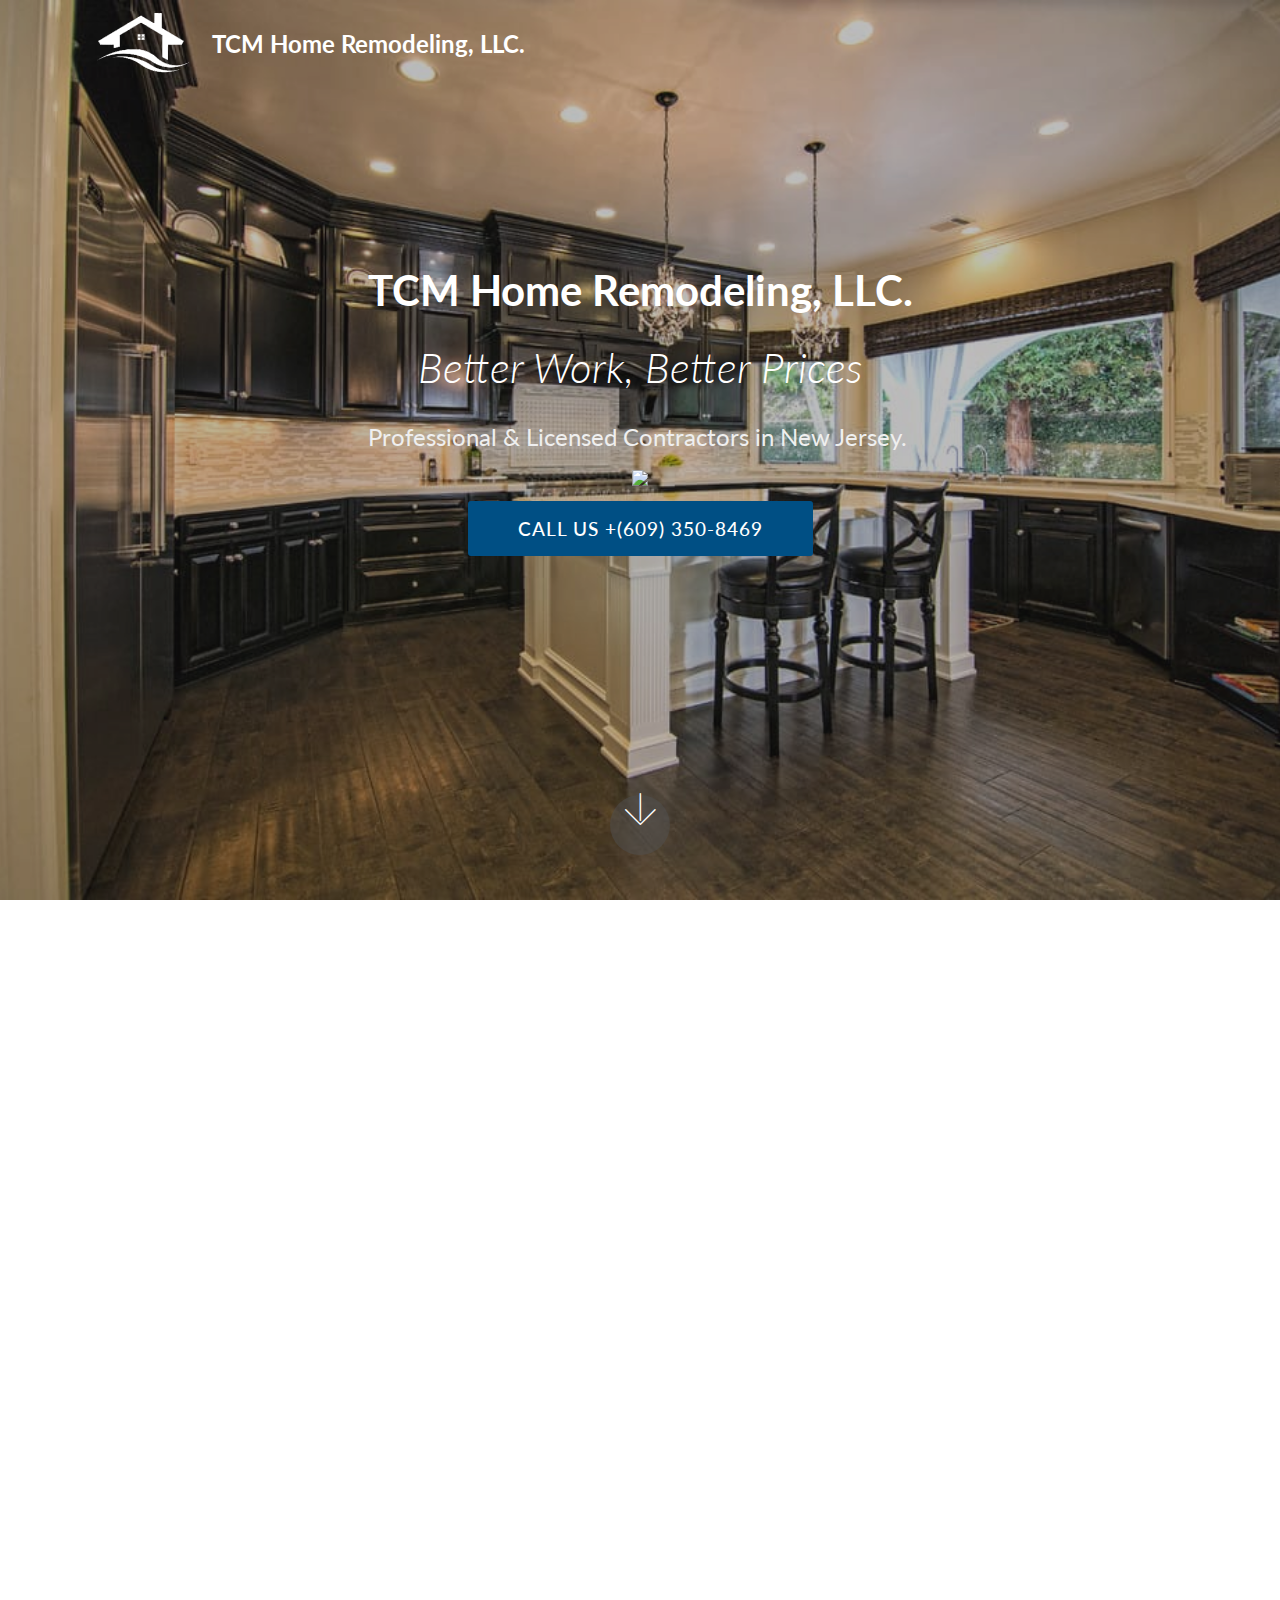
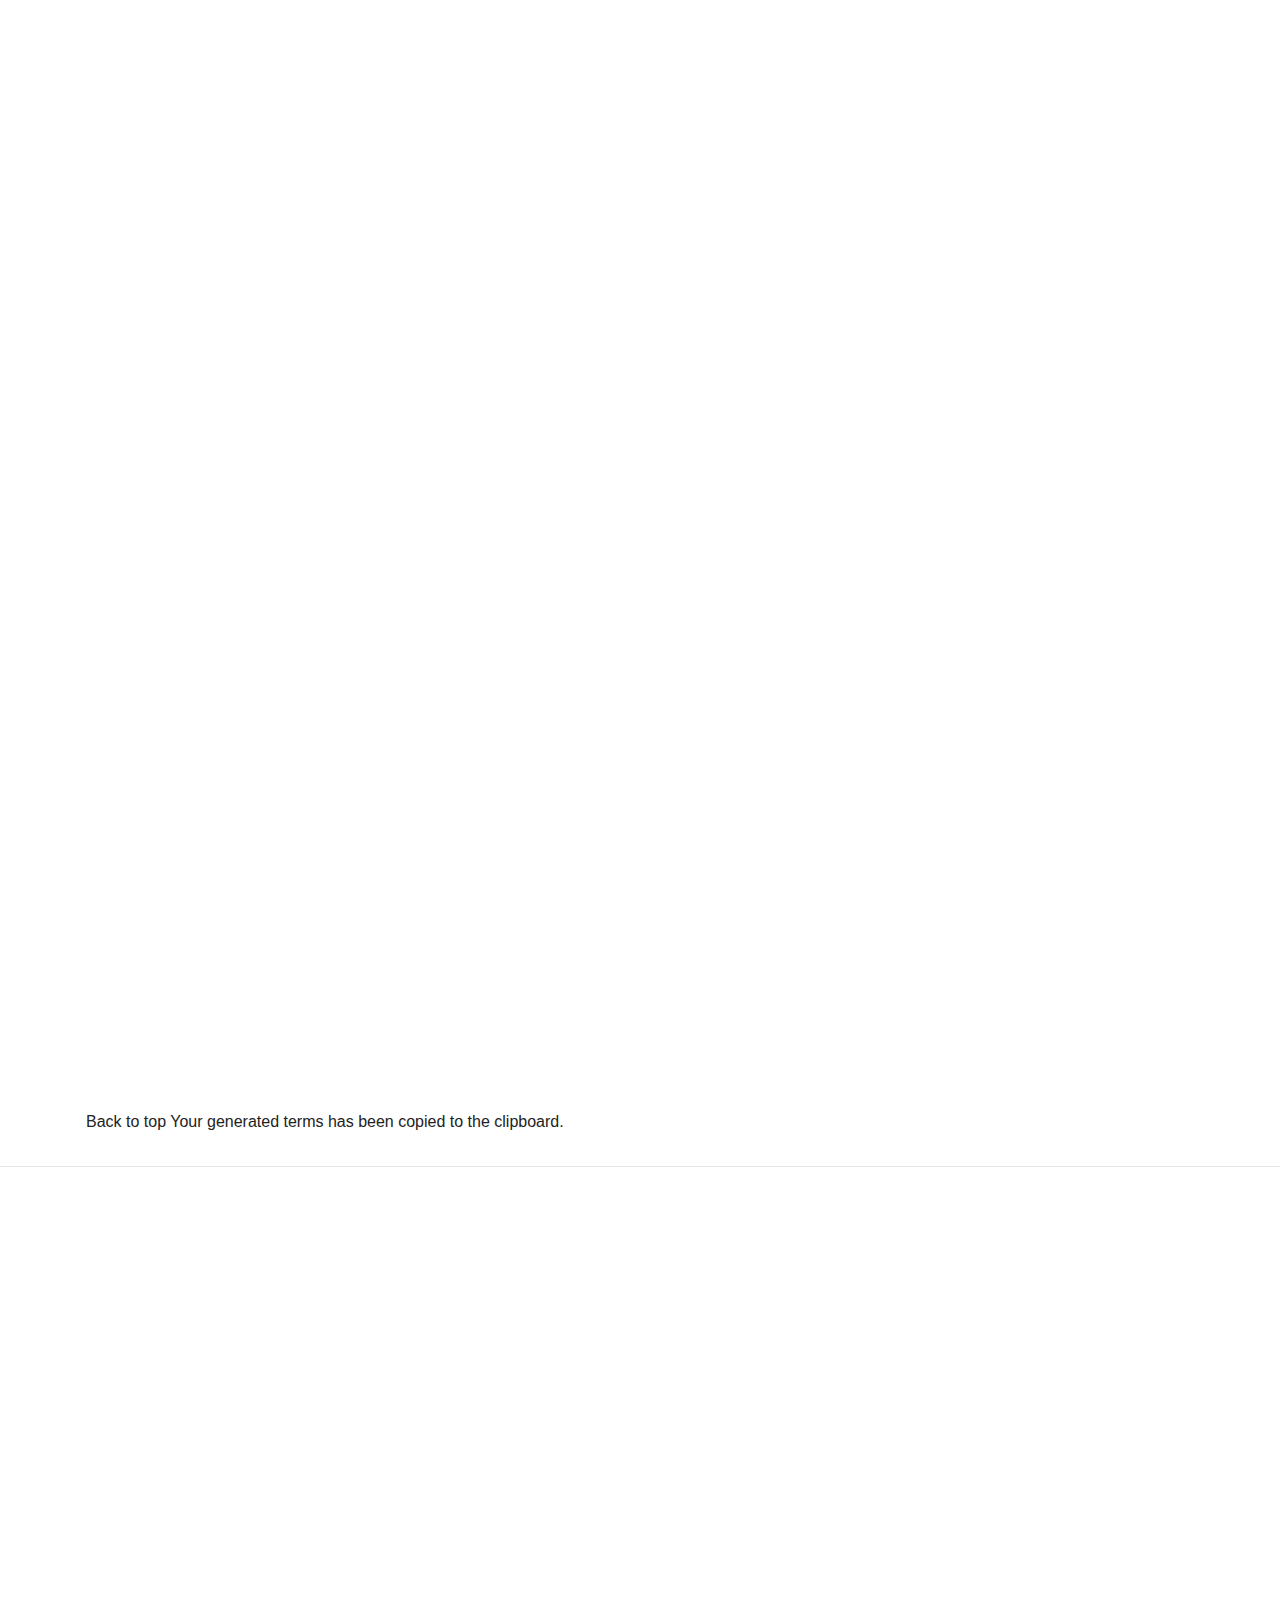
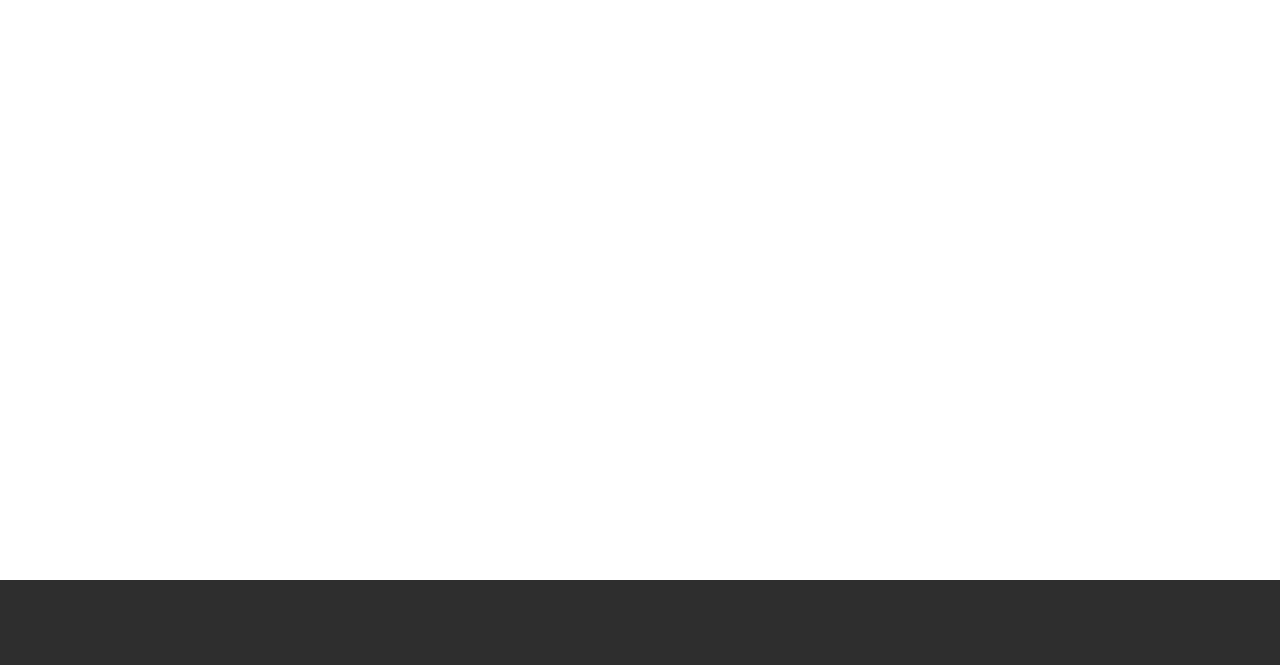
==== page1.html @ a1ffa6a2 "create github pages" ====
<!DOCTYPE html>
<html >
<head>
  <!-- Site made with Mobirise Website Builder v4.7.6, https://mobirise.com -->
  <meta charset="UTF-8">
  <meta http-equiv="X-UA-Compatible" content="IE=edge">
  <meta name="generator" content="Mobirise v4.7.6, mobirise.com">
  <meta name="viewport" content="width=device-width, initial-scale=1, minimum-scale=1">
  <link rel="shortcut icon" href="assets/images/logo-white-1.png" type="image/x-icon">
  <meta name="description" content="A Professional & Licensed South Jersey Home Remodeling Company. Better Work, Better Prices. Atlantic City, Egg Harbor Township, Marmora, Ocean City, Margate City, Cape May Court House, Avalon, Ventnor City, Absecon, Somers Point, Cape May">
  <title>Privacy</title>
  <link rel="stylesheet" href="assets/web/assets/mobirise-icons/mobirise-icons.css">
  <link rel="stylesheet" href="assets/tether/tether.min.css">
  <link rel="stylesheet" href="assets/bootstrap/css/bootstrap.min.css">
  <link rel="stylesheet" href="assets/bootstrap/css/bootstrap-grid.min.css">
  <link rel="stylesheet" href="assets/bootstrap/css/bootstrap-reboot.min.css">
  <link rel="stylesheet" href="assets/socicon/css/styles.css">
  <link rel="stylesheet" href="assets/dropdown/css/style.css">
  <link rel="stylesheet" href="assets/animatecss/animate.min.css">
  <link rel="stylesheet" href="assets/theme/css/style.css">
  <link rel="stylesheet" href="assets/mobirise/css/mbr-additional.css" type="text/css">
  
  
  <link rel="stylesheet" href="https://use.fontawesome.com/releases/v5.0.13/css/all.css" integrity="sha384-DNOHZ68U8hZfKXOrtjWvjxusGo9WQnrNx2sqG0tfsghAvtVlRW3tvkXWZh58N9jp" crossorigin="anonymous">
<style>
.cid-qRZikE8RaZ {
    padding: 0 12em 75px;
}
@media (max-width: 990px) {
  .cid-qRZikE8RaZ {
    padding: 0;
  }
.mbr-fullscreen {
    min-height: 72vh;
 }
.cid-qRYhP4WfUe .navbar-dropdown.bg-color.transparent.opened {
    background: #004f84;
}
 }
@media (max-width: 767px) {
.btn {
    font-size: 1.1rem !important;
 }
}
</style>

</head>
<body>

<!-- Google Analytics -->
<!-- Global site tag (gtag.js) - Google Analytics -->
<script async src="https://www.googletagmanager.com/gtag/js?id=UA-88956907-2"></script>
<script>
  window.dataLayer = window.dataLayer || [];
  function gtag(){dataLayer.push(arguments);}
  gtag('js', new Date());

  gtag('config', 'UA-88956907-2');
</script>
<!-- Load Facebook SDK for JavaScript -->
<div id="fb-root"></div>
<script>(function(d, s, id) {
  var js, fjs = d.getElementsByTagName(s)[0];
  if (d.getElementById(id)) return;
  js = d.createElement(s); js.id = id;
  js.src = 'https://connect.facebook.net/en_US/sdk/xfbml.customerchat.js#xfbml=1&version=v2.12&autoLogAppEvents=1';
  fjs.parentNode.insertBefore(js, fjs);
}(document, 'script', 'facebook-jssdk'));</script>

<!-- Your customer chat code -->
<div class="fb-customerchat"
  attribution="setup_tool"
  page_id="1924870337805023">
</div>

<script type='application/ld+json'>
{
    "@context": "http://schema.org/",
    "@type": "LocalBusiness",
    "name": "TCM Home Remodeling, LLC.",
    "url": "https://www.tcmhomeremodeling.com/",
    "image": "https://www.tcmhomeremodeling.com/assets/images/32366538-1924872187804838-1667384678870417408-o.jpg",
    "description": "A Professional & Licensed South Jersey Home Remodeling Company.",
    "address": {
        "@type": "PostalAddress",
        "streetAddress": "66 E Laurel Drive",
        "addressLocality": "Somers Point",
        "addressRegion": "NJ",
        "postalCode": "08244-1721",
        "addressCountry": "USA",
        "telephone": "609-350-8469"
    }
}
</script>
<!-- /Google Analytics -->


  <section class="menu cid-qUJhASszh8" once="menu" id="menu2-1c">

    

    <nav class="navbar navbar-expand beta-menu navbar-dropdown align-items-center navbar-toggleable-sm bg-color transparent">
        <button class="navbar-toggler navbar-toggler-right" type="button" data-toggle="collapse" data-target="#navbarSupportedContent" aria-controls="navbarSupportedContent" aria-expanded="false" aria-label="Toggle navigation">
            <div class="hamburger">
                <span></span>
                <span></span>
                <span></span>
                <span></span>
            </div>
        </button>
        <div class="menu-logo">
            <div class="navbar-brand">
                <span class="navbar-logo">
                    <a href="https://www.tcmhomeremodelingllc.com">
                        <img src="assets/images/logo-white-1.png" alt="tcmhomeremodelingllc-logo" title="tcmhomeremodelingllc-logo" style="height: 4.4rem;">
                    </a>
                </span>
                <span class="navbar-caption-wrap"><a class="navbar-caption text-warning display-5" href="https://www.tcmhomeremodeling.com/">
                        TCM Home Remodeling, LLC. &nbsp; &nbsp; &nbsp; &nbsp; &nbsp; &nbsp; &nbsp; &nbsp; &nbsp; &nbsp;&nbsp;</a></span>
            </div>
        </div>
        <div class="collapse navbar-collapse" id="navbarSupportedContent">
            <ul class="navbar-nav nav-dropdown nav-right" data-app-modern-menu="true"><li class="nav-item">
                </li><li class="nav-item dropdown">
                </li></ul>
            
        </div>
    </nav>
</section>

<section class="engine"><a href="https://mobirise.me/o">free one page web templates</a></section><section class="cid-qUJhAOqfJt mbr-fullscreen" id="header2-17">

    

    <div class="mbr-overlay" style="opacity: 0.3; background-color: rgb(35, 35, 35);"></div>

    <div class="container align-center">
        <div class="row justify-content-md-center">
            <div class="mbr-white col-md-10">
                <h1 class="mbr-section-title mbr-bold pb-3 mbr-fonts-style display-2">TCM Home Remodeling, LLC.<br></h1>
                <h3 class="mbr-section-subtitle align-center mbr-light pb-3 mbr-fonts-style display-2"><em>Better Work, Better Prices</em></h3>
                <p class="mbr-text pb-0 mb-0 mbr-fonts-style display-5">Professional &amp; Licensed Contractors in New Jersey.&nbsp;<br>  
                <a href="https://www.homeadvisor.com/rated.TCMHomeRemodelingLLC.74815953.html" target="_blank"><img src="https://www.tcmhomeremodeling.com/assets/images/soap_screened_and_approved.png"></a>
                </p>
                <div class="mbr-section-btn mb-5"><a class="btn btn-md btn-primary display-4" href="tel:609-350-8469">CALL US +(609) 350-8469</a></div>
               <a href="https://www.facebook.com/TCM-Home-Remodeling-LLC-1924870337805023/"><i class="fab fa-facebook-square fa-2x mr-3"></i></a> <i class="fab fa-instagram fa-2x"></i> 
                
            </div>
        </div>
    </div>
    <div class="mbr-arrow hidden-sm-down" aria-hidden="true">
        <a href="#next">
            <i class="mbri-down mbr-iconfont"></i>
        </a>
    </div>
</section>

<div id="custom-html-1e" custom-code="true" data-rv-view="1161"><div class="container p-3">
<h2>TCM Home Remodeling, LLC. Terms of Service</h2>
<h3>1. Terms</h3>
<p>By accessing the website at <a href="https://www.tcmhomeremodeling.com/">https://www.tcmhomeremodeling.com/</a>, you are agreeing to be bound by these terms of service, all applicable laws and regulations, and agree that you are responsible for compliance with any applicable local laws. If you do not agree with any of these terms, you are prohibited from using or accessing this site. The materials contained in this website are protected by applicable copyright and trademark law.</p>
<h3>2. Use License</h3>
<ol type="a">
   <li>Permission is granted to temporarily download one copy of the materials (information or software) on TCM Home Remodeling, LLC.'s website for personal, non-commercial transitory viewing only. This is the grant of a license, not a transfer of title, and under this license you may not:
   <ol type="i">
       <li>modify or copy the materials;</li>
       <li>use the materials for any commercial purpose, or for any public display (commercial or non-commercial);</li>
       <li>attempt to decompile or reverse engineer any software contained on TCM Home Remodeling, LLC.'s website;</li>
       <li>remove any copyright or other proprietary notations from the materials; or</li>
       <li>transfer the materials to another person or "mirror" the materials on any other server.</li>
   </ol>
    </li>
   <li>This license shall automatically terminate if you violate any of these restrictions and may be terminated by TCM Home Remodeling, LLC. at any time. Upon terminating your viewing of these materials or upon the termination of this license, you must destroy any downloaded materials in your possession whether in electronic or printed format.</li>
</ol>
<h3>3. Disclaimer</h3>
<ol type="a">
   <li>The materials on TCM Home Remodeling, LLC.'s website are provided on an 'as is' basis. TCM Home Remodeling, LLC. makes no warranties, expressed or implied, and hereby disclaims and negates all other warranties including, without limitation, implied warranties or conditions of merchantability, fitness for a particular purpose, or non-infringement of intellectual property or other violation of rights.</li>
   <li>Further, TCM Home Remodeling, LLC. does not warrant or make any representations concerning the accuracy, likely results, or reliability of the use of the materials on its website or otherwise relating to such materials or on any sites linked to this site.</li>
</ol>
<h3>4. Limitations</h3>
<p>In no event shall TCM Home Remodeling, LLC. or its suppliers be liable for any damages (including, without limitation, damages for loss of data or profit, or due to business interruption) arising out of the use or inability to use the materials on TCM Home Remodeling, LLC.'s website, even if TCM Home Remodeling, LLC. or a TCM Home Remodeling, LLC. authorized representative has been notified orally or in writing of the possibility of such damage. Because some jurisdictions do not allow limitations on implied warranties, or limitations of liability for consequential or incidental damages, these limitations may not apply to you.</p>
<h3>5. Accuracy of materials</h3>
<p>The materials appearing on TCM Home Remodeling, LLC.'s website could include technical, typographical, or photographic errors. TCM Home Remodeling, LLC. does not warrant that any of the materials on its website are accurate, complete or current. TCM Home Remodeling, LLC. may make changes to the materials contained on its website at any time without notice. However TCM Home Remodeling, LLC. does not make any commitment to update the materials.</p>
<h3>6. Links</h3>
<p>TCM Home Remodeling, LLC. has not reviewed all of the sites linked to its website and is not responsible for the contents of any such linked site. The inclusion of any link does not imply endorsement by TCM Home Remodeling, LLC. of the site. Use of any such linked website is at the user's own risk.</p>
<h3>7. Modifications</h3>
<p>TCM Home Remodeling, LLC. may revise these terms of service for its website at any time without notice. By using this website you are agreeing to be bound by the then current version of these terms of service.</p>
<h3>8. Governing Law</h3>
<p>These terms and conditions are governed by and construed in accordance with the laws of New Jersey and you irrevocably submit to the exclusive jurisdiction of the courts in that State or location.</p>
<h2>Privacy Policy</h2>
<p>Your privacy is important to us. It is TCM Home Remodeling, LLC.'s policy to respect your privacy regarding any information we may collect from you across our website, <a href="https://www.tcmhomeremodeling.com/">https://www.tcmhomeremodeling.com/</a>, and other sites we own and operate.</p>
<p>We only ask for personal information when we truly need it to provide a service to you. We collect it by fair and lawful means, with your knowledge and consent. We also let you know why we’re collecting it and how it will be used.</p>
<p>We only retain collected information for as long as necessary to provide you with your requested service. What data we store, we’ll protect within commercially acceptable means to prevent loss and theft, as well as unauthorised access, disclosure, copying, use or modification.</p>
<p>We don’t share any personally identifying information publicly or with third-parties, except when required to by law.</p>
<p>Our website may link to external sites that are not operated by us. Please be aware that we have no control over the content and practices of these sites, and cannot accept responsibility or liability for their respective privacy policies.</p>
<p>You are free to refuse our request for your personal information, with the understanding that we may be unable to provide you with some of your desired services.</p>
<p>Your continued use of our website will be regarded as acceptance of our practices around privacy and personal information. If you have any questions about how we handle user data and personal information, feel free to contact us.</p>
<p>This policy is effective as of 12 June 2018.</p>
Back to top 
Your generated terms has been copied to the clipboard.
</div>
<hr></div>

<section class="mbr-section content5 cid-qUJhAP8Kfn" id="content5-18">

    

    

    <div class="container">
        <div class="media-container-row">
            <div class="title col-12 col-md-8">
                <h2 class="align-center mbr-bold mbr-white pt-0 pb-0 mbr-fonts-style display-2"><span style="font-weight: normal;"><img src="https://www.tcmhomeremodeling.com/assets/images/logo-1.png" class="text-center" style="width:150px;"></span><br>Our Work</h2>
              
            </div>
        </div>
    </div>
</section>

<section class="features3 cid-qUJhAPGDcy" id="features3-19">

    

    
    <div class="container">
        <div class="media-container-row">
            <div class="card p-2 col-12 col-md-6 col-lg-4 col-lg-3">
                <div class="card-wrapper">
                    <div class="card-img">
                        <a href="https://www.facebook.com/pg/TCM-Home-Remodeling-LLC-1924870337805023/photos/?tab=album&album_id=1924873741138016"><img src="assets/images/32366538-1924872187804838-1667384678870417408-o-2.jpg" alt="tcm-kitchen-remodeling" title="tcm-kitchen-remodeling"></a>
                    </div>
                    <div class="card-box">
                        <h4 class="card-title mbr-fonts-style display-7"><strong>
                            KITCHENS</strong></h4>
                        
                    </div>
                    <div class="mbr-section-btn text-center"><a href="https://www.facebook.com/pg/TCM-Home-Remodeling-LLC-1924870337805023/photos/?tab=album&album_id=1924873741138016" class="btn btn-primary display-4" target="_blank">
                            View More
                        </a></div>
                </div>
            </div>

            <div class="card p-2 col-12 col-md-6 col-lg-4 col-lg-3">
                <div class="card-wrapper">
                    <div class="card-img">
                        <a href="https://www.facebook.com/pg/TCM-Home-Remodeling-LLC-1924870337805023/photos/?tab=album&album_id=1924879324470791"><img src="assets/images/32332512-1924880681137322-4947592477184884736-n-4.jpg" alt="tcm-concrete" title="tcm-concrete"></a>
                    </div>
                    <div class="card-box">
                        <h4 class="card-title mbr-fonts-style display-7"><strong>
                            CONCRETE</strong></h4>
                        
                    </div>
                    <div class="mbr-section-btn text-center"><a href="https://www.facebook.com/pg/TCM-Home-Remodeling-LLC-1924870337805023/photos/?tab=album&album_id=1924879324470791" class="btn btn-primary display-4" target="_blank">
                            View More
                        </a></div>
                </div>
            </div>

            <div class="card p-2 col-12 col-md-6 col-lg-4 col-lg-3">
                <div class="card-wrapper">
                    <div class="card-img">
                        <a href="https://www.facebook.com/pg/TCM-Home-Remodeling-LLC-1924870337805023/photos/?tab=album&album_id=1924876224471101"><img src="assets/images/32366538-1924872187804838-1667384678870417408-o-3.jpg" alt="tcm-flooring" title="tcm-flooring"></a>
                    </div>
                    <div class="card-box">
                        <h4 class="card-title mbr-fonts-style display-7"><strong>
                            FLOORING</strong></h4>
                        
                    </div>
                    <div class="mbr-section-btn text-center"><a href="https://www.facebook.com/pg/TCM-Home-Remodeling-LLC-1924870337805023/photos/?tab=album&album_id=1924876224471101" class="btn btn-primary display-4" target="_blank">
                            View More
                        </a></div>
                </div>
            </div>

            <div class="card p-2 col-12 col-md-6 col-lg-4 col-lg-3">
                <div class="card-wrapper">
                    <div class="card-img">
                        <a href="https://www.facebook.com/pg/tcmhomeremodelingLLC/photos/?tab=album&album_id=1926362820989108"><img src="assets/images/tcm-bathrooms-1.jpg" alt="tcm-bathrooms" title="tcm-bathrooms"></a>
                    </div>
                    <div class="card-box">
                        <h4 class="card-title mbr-fonts-style display-7"><strong>
                            BATHROOMS</strong></h4>
                        
                    </div>
                    <div class="mbr-section-btn text-center"><a href="https://www.facebook.com/pg/tcmhomeremodelingLLC/photos/?tab=album&album_id=1926362820989108" class="btn btn-primary display-4" target="_blank">
                            View More</a></div>
                </div>
            </div>
        </div>
    </div>
</section>

<section class="cid-qUJhARNlUr" id="footer1-1b">

    

    

    <div class="container">
        <div class="media-container-row content text-white">
            <div class="col-12 col-md-3">
                <div class="media-wrap">
                    
                        <img src="assets/images/logo-1.png" alt="tcmhomeremodelingLLC-logo" title="tcmhomeremodelingLLC-logo">
                    
                </div>
            </div>
            <div class="col-12 col-md-3 mbr-fonts-style display-7">
                <h5 class="pb-3"></h5>
                <p class="mbr-text"><strong>TCM Home Remodeling, LLC.</strong><br>License #: 13VH09930600<strong><br></strong>66 E Laurel Drive<br>Somers Point, NJ &nbsp;08244-1721<br><a href="mailto:nfo@tcmhomeremodeling.com"><i class="fas fa-envelope"></i> info@tcmhomeremodeling.com</a><br><a href="mailto:info@tcmhomeremodeling.com"><br></a>
                    <a href="https://www.homeadvisor.com/rated.TCMHomeRemodelingLLC.74815953.html" target="_blank"><img src="https://www.tcmhomeremodeling.com/assets/images/soap_screened_and_approved.png" alt="homeadvisor"></a>
                </p>
            </div>
            <div class="col-12 col-md-3 mbr-fonts-style display-5">
                <h5 class="pb-3"></h5>
                <p class="mbr-text">Call Us: <br>&nbsp;<a href="tel:609-350-8469">(609) 350-8469 </a><a href="tel:609-350-8469"><br></a><br></p>
            </div>
            <div class="col-12 col-md-3 mbr-fonts-style display-7 d-none">
                <p class="mbr-text"></p>
            </div>
        </div>
        
    </div>
</section>

<section once="" class="cid-qUJhAT5xbt" id="footer6-1d">

    

    

    <div class="container">
        <div class="media-container-row align-center mbr-white">
            <div class="col-12">
                <p class="mbr-text mb-0 mbr-fonts-style display-7">
                    © Copyright 2018 TCM Home Remodeling LLC - All Rights Reserved
                </p>
            </div>
        </div>
    </div>
</section>


  <script src="assets/web/assets/jquery/jquery.min.js"></script>
  <script src="assets/popper/popper.min.js"></script>
  <script src="assets/tether/tether.min.js"></script>
  <script src="assets/bootstrap/js/bootstrap.min.js"></script>
  <script src="assets/smoothscroll/smooth-scroll.js"></script>
  <script src="assets/viewportchecker/jquery.viewportchecker.js"></script>
  <script src="assets/dropdown/js/script.min.js"></script>
  <script src="assets/touchswipe/jquery.touch-swipe.min.js"></script>
  <script src="assets/theme/js/script.js"></script>
  
  
  <input name="animation" type="hidden">
  </body>
</html>
---- assets/web/assets/mobirise-icons/mobirise-icons.css ----
@font-face {
  font-family: 'MobiriseIcons';
  src:  url('mobirise-icons.eot?spat4u');
  src:  url('mobirise-icons.eot?spat4u#iefix') format('embedded-opentype'),
    url('mobirise-icons.ttf?spat4u') format('truetype'),
    url('mobirise-icons.woff?spat4u') format('woff'),
    url('mobirise-icons.svg?spat4u#MobiriseIcons') format('svg');
  font-weight: normal;
  font-style: normal;
}

[class^="mbri-"], [class*=" mbri-"] {
  /* use !important to prevent issues with browser extensions that change fonts */
  font-family: MobiriseIcons !important;
  speak: none;
  font-style: normal;
  font-weight: normal;
  font-variant: normal;
  text-transform: none;
  line-height: 1;

  /* Better Font Rendering =========== */
  -webkit-font-smoothing: antialiased;
  -moz-osx-font-smoothing: grayscale;
}

.mbri-add-submenu:before {
  content: "\e900";
}
.mbri-alert:before {
  content: "\e901";
}
.mbri-align-center:before {
  content: "\e902";
}
.mbri-align-justify:before {
  content: "\e903";
}
.mbri-align-left:before {
  content: "\e904";
}
.mbri-align-right:before {
  content: "\e905";
}
.mbri-android:before {
  content: "\e906";
}
.mbri-apple:before {
  content: "\e907";
}
.mbri-arrow-down:before {
  content: "\e908";
}
.mbri-arrow-next:before {
  content: "\e909";
}
.mbri-arrow-prev:before {
  content: "\e90a";
}
.mbri-arrow-up:before {
  content: "\e90b";
}
.mbri-bold:before {
  content: "\e90c";
}
.mbri-bookmark:before {
  content: "\e90d";
}
.mbri-bootstrap:before {
  content: "\e90e";
}
.mbri-briefcase:before {
  content: "\e90f";
}
.mbri-browse:before {
  content: "\e910";
}
.mbri-bulleted-list:before {
  content: "\e911";
}
.mbri-calendar:before {
  content: "\e912";
}
.mbri-camera:before {
  content: "\e913";
}
.mbri-cart-add:before {
  content: "\e914";
}
.mbri-cart-full:before {
  content: "\e915";
}
.mbri-cash:before {
  content: "\e916";
}
.mbri-change-style:before {
  content: "\e917";
}
.mbri-chat:before {
  content: "\e918";
}
.mbri-clock:before {
  content: "\e919";
}
.mbri-close:before {
  content: "\e91a";
}
.mbri-cloud:before {
  content: "\e91b";
}
.mbri-code:before {
  content: "\e91c";
}
.mbri-contact-form:before {
  content: "\e91d";
}
.mbri-credit-card:before {
  content: "\e91e";
}
.mbri-cursor-click:before {
  content: "\e91f";
}
.mbri-cust-feedback:before {
  content: "\e920";
}
.mbri-database:before {
  content: "\e921";
}
.mbri-delivery:before {
  content: "\e922";
}
.mbri-desktop:before {
  content: "\e923";
}
.mbri-devices:before {
  content: "\e924";
}
.mbri-down:before {
  content: "\e925";
}
.mbri-download:before {
  content: "\e989";
}
.mbri-drag-n-drop:before {
  content: "\e927";
}
.mbri-drag-n-drop2:before {
  content: "\e928";
}
.mbri-edit:before {
  content: "\e929";
}
.mbri-edit2:before {
  content: "\e92a";
}
.mbri-error:before {
  content: "\e92b";
}
.mbri-extension:before {
  content: "\e92c";
}
.mbri-features:before {
  content: "\e92d";
}
.mbri-file:before {
  content: "\e92e";
}
.mbri-flag:before {
  content: "\e92f";
}
.mbri-folder:before {
  content: "\e930";
}
.mbri-gift:before {
  content: "\e931";
}
.mbri-github:before {
  content: "\e932";
}
.mbri-globe:before {
  content: "\e933";
}
.mbri-globe-2:before {
  content: "\e934";
}
.mbri-growing-chart:before {
  content: "\e935";
}
.mbri-hearth:before {
  content: "\e936";
}
.mbri-help:before {
  content: "\e937";
}
.mbri-home:before {
  content: "\e938";
}
.mbri-hot-cup:before {
  content: "\e939";
}
.mbri-idea:before {
  content: "\e93a";
}
.mbri-image-gallery:before {
  content: "\e93b";
}
.mbri-image-slider:before {
  content: "\e93c";
}
.mbri-info:before {
  content: "\e93d";
}
.mbri-italic:before {
  content: "\e93e";
}
.mbri-key:before {
  content: "\e93f";
}
.mbri-laptop:before {
  content: "\e940";
}
.mbri-layers:before {
  content: "\e941";
}
.mbri-left-right:before {
  content: "\e942";
}
.mbri-left:before {
  content: "\e943";
}
.mbri-letter:before {
  content: "\e944";
}
.mbri-like:before {
  content: "\e945";
}
.mbri-link:before {
  content: "\e946";
}
.mbri-lock:before {
  content: "\e947";
}
.mbri-login:before {
  content: "\e948";
}
.mbri-logout:before {
  content: "\e949";
}
.mbri-magic-stick:before {
  content: "\e94a";
}
.mbri-map-pin:before {
  content: "\e94b";
}
.mbri-menu:before {
  content: "\e94c";
}
.mbri-mobile:before {
  content: "\e94d";
}
.mbri-mobile2:before {
  content: "\e94e";
}
.mbri-mobirise:before {
  content: "\e94f";
}
.mbri-more-horizontal:before {
  content: "\e950";
}
.mbri-more-vertical:before {
  content: "\e951";
}
.mbri-music:before {
  content: "\e952";
}
.mbri-new-file:before {
  content: "\e953";
}
.mbri-numbered-list:before {
  content: "\e954";
}
.mbri-opened-folder:before {
  content: "\e955";
}
.mbri-pages:before {
  content: "\e956";
}
.mbri-paper-plane:before {
  content: "\e957";
}
.mbri-paperclip:before {
  content: "\e958";
}
.mbri-photo:before {
  content: "\e959";
}
.mbri-photos:before {
  content: "\e95a";
}
.mbri-pin:before {
  content: "\e95b";
}
.mbri-play:before {
  content: "\e95c";
}
.mbri-plus:before {
  content: "\e95d";
}
.mbri-preview:before {
  content: "\e95e";
}
.mbri-print:before {
  content: "\e95f";
}
.mbri-protect:before {
  content: "\e960";
}
.mbri-question:before {
  content: "\e961";
}
.mbri-quote-left:before {
  content: "\e962";
}
.mbri-quote-right:before {
  content: "\e963";
}
.mbri-refresh:before {
  content: "\e964";
}
.mbri-responsive:before {
  content: "\e965";
}
.mbri-right:before {
  content: "\e966";
}
.mbri-rocket:before {
  content: "\e967";
}
.mbri-sad-face:before {
  content: "\e968";
}
.mbri-sale:before {
  content: "\e969";
}
.mbri-save:before {
  content: "\e96a";
}
.mbri-search:before {
  content: "\e96b";
}
.mbri-setting:before {
  content: "\e96c";
}
.mbri-setting2:before {
  content: "\e96d";
}
.mbri-setting3:before {
  content: "\e96e";
}
.mbri-share:before {
  content: "\e96f";
}
.mbri-shopping-bag:before {
  content: "\e970";
}
.mbri-shopping-basket:before {
  content: "\e971";
}
.mbri-shopping-cart:before {
  content: "\e972";
}
.mbri-sites:before {
  content: "\e973";
}
.mbri-smile-face:before {
  content: "\e974";
}
.mbri-speed:before {
  content: "\e975";
}
.mbri-star:before {
  content: "\e976";
}
.mbri-success:before {
  content: "\e977";
}
.mbri-sun:before {
  content: "\e978";
}
.mbri-sun2:before {
  content: "\e979";
}
.mbri-tablet:before {
  content: "\e97a";
}
.mbri-tablet-vertical:before {
  content: "\e97b";
}
.mbri-target:before {
  content: "\e97c";
}
.mbri-timer:before {
  content: "\e97d";
}
.mbri-to-ftp:before {
  content: "\e97e";
}
.mbri-to-local-drive:before {
  content: "\e97f";
}
.mbri-touch-swipe:before {
  content: "\e980";
}
.mbri-touch:before {
  content: "\e981";
}
.mbri-trash:before {
  content: "\e982";
}
.mbri-underline:before {
  content: "\e983";
}
.mbri-unlink:before {
  content: "\e984";
}
.mbri-unlock:before {
  content: "\e985";
}
.mbri-up-down:before {
  content: "\e986";
}
.mbri-up:before {
  content: "\e987";
}
.mbri-update:before {
  content: "\e988";
}
.mbri-upload:before {
 content: "\e926"; 
}
.mbri-user:before {
  content: "\e98a";
}
.mbri-user2:before {
  content: "\e98b";
}
.mbri-users:before {
  content: "\e98c";
}
.mbri-video:before {
  content: "\e98d";
}
.mbri-video-play:before {
  content: "\e98e";
}
.mbri-watch:before {
  content: "\e98f";
}
.mbri-website-theme:before {
  content: "\e990";
}
.mbri-wifi:before {
  content: "\e991";
}
.mbri-windows:before {
  content: "\e992";
}
.mbri-zoom-out:before {
  content: "\e993";
}
.mbri-redo:before {
  content: "\e994";
}
.mbri-undo:before {
  content: "\e995";
}
---- assets/socicon/css/styles.css ----
@charset "UTF-8";

@font-face {
  font-family: "socicon";
  src:url("../fonts/socicon.eot");
  src:url("../fonts/socicon.eot?#iefix") format("embedded-opentype"),
    url("../fonts/socicon.woff") format("woff"),
    url("../fonts/socicon.ttf") format("truetype"),
    url("../fonts/socicon.svg#socicon") format("svg");
  font-weight: normal;
  font-style: normal;

}

[data-icon]:before {
  font-family: "socicon" !important;
  content: attr(data-icon);
  font-style: normal !important;
  font-weight: normal !important;
  font-variant: normal !important;
  text-transform: none !important;
  speak: none;
  line-height: 1;
  -webkit-font-smoothing: antialiased;
  -moz-osx-font-smoothing: grayscale;
}

[class^="socicon-"]:before,
[class*=" socicon-"]:before {
  font-family: "socicon" !important;
  font-style: normal !important;
  font-weight: normal !important;
  font-variant: normal !important;
  text-transform: none !important;
  speak: none;
  line-height: 1;
  -webkit-font-smoothing: antialiased;
  -moz-osx-font-smoothing: grayscale;
}

.socicon-modelmayhem:before {
  content: "\e000";
}
.socicon-mixcloud:before {
  content: "\e001";
}
.socicon-drupal:before {
  content: "\e002";
}
.socicon-swarm:before {
  content: "\e003";
}
.socicon-istock:before {
  content: "\e004";
}
.socicon-yammer:before {
  content: "\e005";
}
.socicon-ello:before {
  content: "\e006";
}
.socicon-stackoverflow:before {
  content: "\e007";
}
.socicon-persona:before {
  content: "\e008";
}
.socicon-triplej:before {
  content: "\e009";
}
.socicon-houzz:before {
  content: "\e00a";
}
.socicon-rss:before {
  content: "\e00b";
}
.socicon-paypal:before {
  content: "\e00c";
}
.socicon-odnoklassniki:before {
  content: "\e00d";
}
.socicon-airbnb:before {
  content: "\e00e";
}
.socicon-periscope:before {
  content: "\e00f";
}
.socicon-outlook:before {
  content: "\e010";
}
.socicon-coderwall:before {
  content: "\e011";
}
.socicon-tripadvisor:before {
  content: "\e012";
}
.socicon-appnet:before {
  content: "\e013";
}
.socicon-goodreads:before {
  content: "\e014";
}
.socicon-tripit:before {
  content: "\e015";
}
.socicon-lanyrd:before {
  content: "\e016";
}
.socicon-slideshare:before {
  content: "\e017";
}
.socicon-buffer:before {
  content: "\e018";
}
.socicon-disqus:before {
  content: "\e019";
}
.socicon-vkontakte:before {
  content: "\e01a";
}
.socicon-whatsapp:before {
  content: "\e01b";
}
.socicon-patreon:before {
  content: "\e01c";
}
.socicon-storehouse:before {
  content: "\e01d";
}
.socicon-pocket:before {
  content: "\e01e";
}
.socicon-mail:before {
  content: "\e01f";
}
.socicon-blogger:before {
  content: "\e020";
}
.socicon-technorati:before {
  content: "\e021";
}
.socicon-reddit:before {
  content: "\e022";
}
.socicon-dribbble:before {
  content: "\e023";
}
.socicon-stumbleupon:before {
  content: "\e024";
}
.socicon-digg:before {
  content: "\e025";
}
.socicon-envato:before {
  content: "\e026";
}
.socicon-behance:before {
  content: "\e027";
}
.socicon-delicious:before {
  content: "\e028";
}
.socicon-deviantart:before {
  content: "\e029";
}
.socicon-forrst:before {
  content: "\e02a";
}
.socicon-play:before {
  content: "\e02b";
}
.socicon-zerply:before {
  content: "\e02c";
}
.socicon-wikipedia:before {
  content: "\e02d";
}
.socicon-apple:before {
  content: "\e02e";
}
.socicon-flattr:before {
  content: "\e02f";
}
.socicon-github:before {
  content: "\e030";
}
.socicon-renren:before {
  content: "\e031";
}
.socicon-friendfeed:before {
  content: "\e032";
}
.socicon-newsvine:before {
  content: "\e033";
}
.socicon-identica:before {
  content: "\e034";
}
.socicon-bebo:before {
  content: "\e035";
}
.socicon-zynga:before {
  content: "\e036";
}
.socicon-steam:before {
  content: "\e037";
}
.socicon-xbox:before {
  content: "\e038";
}
.socicon-windows:before {
  content: "\e039";
}
.socicon-qq:before {
  content: "\e03a";
}
.socicon-douban:before {
  content: "\e03b";
}
.socicon-meetup:before {
  content: "\e03c";
}
.socicon-playstation:before {
  content: "\e03d";
}
.socicon-android:before {
  content: "\e03e";
}
.socicon-snapchat:before {
  content: "\e03f";
}
.socicon-twitter:before {
  content: "\e040";
}
.socicon-facebook:before {
  content: "\e041";
}
.socicon-googleplus:before {
  content: "\e042";
}
.socicon-pinterest:before {
  content: "\e043";
}
.socicon-foursquare:before {
  content: "\e044";
}
.socicon-yahoo:before {
  content: "\e045";
}
.socicon-skype:before {
  content: "\e046";
}
.socicon-yelp:before {
  content: "\e047";
}
.socicon-feedburner:before {
  content: "\e048";
}
.socicon-linkedin:before {
  content: "\e049";
}
.socicon-viadeo:before {
  content: "\e04a";
}
.socicon-xing:before {
  content: "\e04b";
}
.socicon-myspace:before {
  content: "\e04c";
}
.socicon-soundcloud:before {
  content: "\e04d";
}
.socicon-spotify:before {
  content: "\e04e";
}
.socicon-grooveshark:before {
  content: "\e04f";
}
.socicon-lastfm:before {
  content: "\e050";
}
.socicon-youtube:before {
  content: "\e051";
}
.socicon-vimeo:before {
  content: "\e052";
}
.socicon-dailymotion:before {
  content: "\e053";
}
.socicon-vine:before {
  content: "\e054";
}
.socicon-flickr:before {
  content: "\e055";
}
.socicon-500px:before {
  content: "\e056";
}
.socicon-wordpress:before {
  content: "\e058";
}
.socicon-tumblr:before {
  content: "\e059";
}
.socicon-twitch:before {
  content: "\e05a";
}
.socicon-8tracks:before {
  content: "\e05b";
}
.socicon-amazon:before {
  content: "\e05c";
}
.socicon-icq:before {
  content: "\e05d";
}
.socicon-smugmug:before {
  content: "\e05e";
}
.socicon-ravelry:before {
  content: "\e05f";
}
.socicon-weibo:before {
  content: "\e060";
}
.socicon-baidu:before {
  content: "\e061";
}
.socicon-angellist:before {
  content: "\e062";
}
.socicon-ebay:before {
  content: "\e063";
}
.socicon-imdb:before {
  content: "\e064";
}
.socicon-stayfriends:before {
  content: "\e065";
}
.socicon-residentadvisor:before {
  content: "\e066";
}
.socicon-google:before {
  content: "\e067";
}
.socicon-yandex:before {
  content: "\e068";
}
.socicon-sharethis:before {
  content: "\e069";
}
.socicon-bandcamp:before {
  content: "\e06a";
}
.socicon-itunes:before {
  content: "\e06b";
}
.socicon-deezer:before {
  content: "\e06c";
}
.socicon-telegram:before {
  content: "\e06e";
}
.socicon-openid:before {
  content: "\e06f";
}
.socicon-amplement:before {
  content: "\e070";
}
.socicon-viber:before {
  content: "\e071";
}
.socicon-zomato:before {
  content: "\e072";
}
.socicon-draugiem:before {
  content: "\e074";
}
.socicon-endomodo:before {
  content: "\e075";
}
.socicon-filmweb:before {
  content: "\e076";
}
.socicon-stackexchange:before {
  content: "\e077";
}
.socicon-wykop:before {
  content: "\e078";
}
.socicon-teamspeak:before {
  content: "\e079";
}
.socicon-teamviewer:before {
  content: "\e07a";
}
.socicon-ventrilo:before {
  content: "\e07b";
}
.socicon-younow:before {
  content: "\e07c";
}
.socicon-raidcall:before {
  content: "\e07d";
}
.socicon-mumble:before {
  content: "\e07e";
}
.socicon-medium:before {
  content: "\e06d";
}
.socicon-bebee:before {
  content: "\e07f";
}
.socicon-hitbox:before {
  content: "\e080";
}
.socicon-reverbnation:before {
  content: "\e081";
}
.socicon-formulr:before {
  content: "\e082";
}
.socicon-instagram:before {
  content: "\e057";
}
.socicon-battlenet:before {
  content: "\e083";
}
.socicon-chrome:before {
  content: "\e084";
}
.socicon-discord:before {
  content: "\e086";
}
.socicon-issuu:before {
  content: "\e087";
}
.socicon-macos:before {
  content: "\e088";
}
.socicon-firefox:before {
  content: "\e089";
}
.socicon-opera:before {
  content: "\e08d";
}
.socicon-keybase:before {
  content: "\e090";
}
.socicon-alliance:before {
  content: "\e091";
}
.socicon-livejournal:before {
  content: "\e092";
}
.socicon-googlephotos:before {
  content: "\e093";
}
.socicon-horde:before {
  content: "\e094";
}
.socicon-etsy:before {
  content: "\e095";
}
.socicon-zapier:before {
  content: "\e096";
}
.socicon-google-scholar:before {
  content: "\e097";
}
.socicon-researchgate:before {
  content: "\e098";
}
.socicon-wechat:before {
  content: "\e099";
}
.socicon-strava:before {
  content: "\e09a";
}
.socicon-line:before {
  content: "\e09b";
}
.socicon-lyft:before {
  content: "\e09c";
}
.socicon-uber:before {
  content: "\e09d";
}
.socicon-songkick:before {
  content: "\e09e";
}
.socicon-viewbug:before {
  content: "\e09f";
}
.socicon-googlegroups:before {
  content: "\e0a0";
}
.socicon-quora:before {
  content: "\e073";
}
.socicon-diablo:before {
  content: "\e085";
}
.socicon-blizzard:before {
  content: "\e0a1";
}
.socicon-hearthstone:before {
  content: "\e08b";
}
.socicon-heroes:before {
  content: "\e08a";
}
.socicon-overwatch:before {
  content: "\e08c";
}
.socicon-warcraft:before {
  content: "\e08e";
}
.socicon-starcraft:before {
  content: "\e08f";
}
.socicon-beam:before {
  content: "\e0a2";
}
.socicon-curse:before {
  content: "\e0a3";
}
.socicon-player:before {
  content: "\e0a4";
}
.socicon-streamjar:before {
  content: "\e0a5";
}
.socicon-nintendo:before {
  content: "\e0a6";
}
.socicon-hellocoton:before {
  content: "\e0a7";
}
---- assets/dropdown/css/style.css ----
.navbar-dropdown {
  left: 0;
  padding: 0;
  position: absolute;
  right: 0;
  top: 0;
  transition: all 0.45s ease;
  z-index: 1030;
  background: #282828; }
  .navbar-dropdown .navbar-logo {
    margin-right: 0.8rem;
    transition: margin 0.3s ease-in-out;
    vertical-align: middle; }
    .navbar-dropdown .navbar-logo img {
      height: 3.125rem;
      transition: all 0.3s ease-in-out; }
    .navbar-dropdown .navbar-logo.mbr-iconfont {
      font-size: 3.125rem;
      line-height: 3.125rem; }
  .navbar-dropdown .navbar-caption {
    font-weight: 700;
    white-space: normal;
    vertical-align: -4px;
    line-height: 3.125rem !important; }
    .navbar-dropdown .navbar-caption, .navbar-dropdown .navbar-caption:hover {
      color: inherit;
      text-decoration: none; }
  .navbar-dropdown .mbr-iconfont + .navbar-caption {
    vertical-align: -1px; }
  .navbar-dropdown.navbar-fixed-top {
    position: fixed; }
  .navbar-dropdown .navbar-brand span {
    vertical-align: -4px; }
  .navbar-dropdown.bg-color.transparent {
    background: none; }
  .navbar-dropdown.navbar-short .navbar-brand {
    padding: 0.625rem 0; }
    .navbar-dropdown.navbar-short .navbar-brand span {
      vertical-align: -1px; }
  .navbar-dropdown.navbar-short .navbar-caption {
    line-height: 2.375rem !important;
    vertical-align: -2px; }
  .navbar-dropdown.navbar-short .navbar-logo {
    margin-right: 0.5rem; }
    .navbar-dropdown.navbar-short .navbar-logo img {
      height: 2.375rem; }
    .navbar-dropdown.navbar-short .navbar-logo.mbr-iconfont {
      font-size: 2.375rem;
      line-height: 2.375rem; }
  .navbar-dropdown.navbar-short .mbr-table-cell {
    height: 3.625rem; }
  .navbar-dropdown .navbar-close {
    left: 0.6875rem;
    position: fixed;
    top: 0.75rem;
    z-index: 1000; }
  .navbar-dropdown .hamburger-icon {
    content: "";
    display: inline-block;
    vertical-align: middle;
    width: 16px;
    -webkit-box-shadow: 0 -6px 0 1px #282828,0 0 0 1px #282828,0 6px 0 1px #282828;
    -moz-box-shadow: 0 -6px 0 1px #282828,0 0 0 1px #282828,0 6px 0 1px #282828;
    box-shadow: 0 -6px 0 1px #282828,0 0 0 1px #282828,0 6px 0 1px #282828; }

.dropdown-menu .dropdown-toggle[data-toggle="dropdown-submenu"]::after {
  border-bottom: 0.35em solid transparent;
  border-left: 0.35em solid;
  border-right: 0;
  border-top: 0.35em solid transparent;
  margin-left: 0.3rem; }

.dropdown-menu .dropdown-item:focus {
  outline: 0; }

.nav-dropdown {
  font-size: 0.75rem;
  font-weight: 500;
  height: auto !important; }
  .nav-dropdown .nav-btn {
    padding-left: 1rem; }
  .nav-dropdown .link {
    margin: .667em 1.667em;
    font-weight: 500;
    padding: 0;
    transition: color .2s ease-in-out; }
    .nav-dropdown .link.dropdown-toggle {
      margin-right: 2.583em; }
      .nav-dropdown .link.dropdown-toggle::after {
        margin-left: .25rem;
        border-top: 0.35em solid;
        border-right: 0.35em solid transparent;
        border-left: 0.35em solid transparent;
        border-bottom: 0; }
      .nav-dropdown .link.dropdown-toggle[aria-expanded="true"] {
        margin: 0;
        padding: 0.667em 3.263em  0.667em 1.667em; }
  .nav-dropdown .link::after,
  .nav-dropdown .dropdown-item::after {
    color: inherit; }
  .nav-dropdown .btn {
    font-size: 0.75rem;
    font-weight: 700;
    letter-spacing: 0;
    margin-bottom: 0;
    padding-left: 1.25rem;
    padding-right: 1.25rem; }
  .nav-dropdown .dropdown-menu {
    border-radius: 0;
    border: 0;
    left: 0;
    margin: 0;
    padding-bottom: 1.25rem;
    padding-top: 1.25rem;
    position: relative; }
  .nav-dropdown .dropdown-submenu {
    margin-left: 0.125rem;
    top: 0; }
  .nav-dropdown .dropdown-item {
    font-weight: 500;
    line-height: 2;
    padding: 0.3846em 4.615em 0.3846em 1.5385em;
    position: relative;
    transition: color .2s ease-in-out, background-color .2s ease-in-out; }
    .nav-dropdown .dropdown-item::after {
      margin-top: -0.3077em;
      position: absolute;
      right: 1.1538em;
      top: 50%; }
    .nav-dropdown .dropdown-item:focus, .nav-dropdown .dropdown-item:hover {
      background: none; }

@media (max-width: 767px) {
  .nav-dropdown.navbar-toggleable-sm {
    bottom: 0;
    display: none;
    left: 0;
    overflow-x: hidden;
    position: fixed;
    top: 0;
    transform: translateX(-100%);
    -ms-transform: translateX(-100%);
    -webkit-transform: translateX(-100%);
    width: 18.75rem;
    z-index: 999; } }
.nav-dropdown.navbar-toggleable-xl {
  bottom: 0;
  display: none;
  left: 0;
  overflow-x: hidden;
  position: fixed;
  top: 0;
  transform: translateX(-100%);
  -ms-transform: translateX(-100%);
  -webkit-transform: translateX(-100%);
  width: 18.75rem;
  z-index: 999; }

.nav-dropdown-sm {
  display: block !important;
  overflow-x: hidden;
  overflow: auto;
  padding-top: 3.875rem; }
  .nav-dropdown-sm::after {
    content: "";
    display: block;
    height: 3rem;
    width: 100%; }
  .nav-dropdown-sm.collapse.in ~ .navbar-close {
    display: block !important; }
  .nav-dropdown-sm.collapsing, .nav-dropdown-sm.collapse.in {
    transform: translateX(0);
    -ms-transform: translateX(0);
    -webkit-transform: translateX(0);
    transition: all 0.25s ease-out;
    -webkit-transition: all 0.25s ease-out;
    background: #282828; }
  .nav-dropdown-sm.collapsing[aria-expanded="false"] {
    transform: translateX(-100%);
    -ms-transform: translateX(-100%);
    -webkit-transform: translateX(-100%); }
  .nav-dropdown-sm .nav-item {
    display: block;
    margin-left: 0 !important;
    padding-left: 0; }
  .nav-dropdown-sm .link,
  .nav-dropdown-sm .dropdown-item {
    border-top: 1px dotted rgba(255, 255, 255, 0.1);
    font-size: 0.8125rem;
    line-height: 1.6;
    margin: 0 !important;
    padding: 0.875rem 2.4rem 0.875rem 1.5625rem !important;
    position: relative;
    white-space: normal; }
    .nav-dropdown-sm .link:focus, .nav-dropdown-sm .link:hover,
    .nav-dropdown-sm .dropdown-item:focus,
    .nav-dropdown-sm .dropdown-item:hover {
      background: rgba(0, 0, 0, 0.2) !important;
      color: #c0a375; }
  .nav-dropdown-sm .nav-btn {
    position: relative;
    padding: 1.5625rem 1.5625rem 0 1.5625rem; }
    .nav-dropdown-sm .nav-btn::before {
      border-top: 1px dotted rgba(255, 255, 255, 0.1);
      content: "";
      left: 0;
      position: absolute;
      top: 0;
      width: 100%; }
    .nav-dropdown-sm .nav-btn + .nav-btn {
      padding-top: 0.625rem; }
      .nav-dropdown-sm .nav-btn + .nav-btn::before {
        display: none; }
  .nav-dropdown-sm .btn {
    padding: 0.625rem 0; }
  .nav-dropdown-sm .dropdown-toggle[data-toggle="dropdown-submenu"]::after {
    margin-left: .25rem;
    border-top: 0.35em solid;
    border-right: 0.35em solid transparent;
    border-left: 0.35em solid transparent;
    border-bottom: 0; }
  .nav-dropdown-sm .dropdown-toggle[data-toggle="dropdown-submenu"][aria-expanded="true"]::after {
    border-top: 0;
    border-right: 0.35em solid transparent;
    border-left: 0.35em solid transparent;
    border-bottom: 0.35em solid; }
  .nav-dropdown-sm .dropdown-menu {
    margin: 0;
    padding: 0;
    position: relative;
    top: 0;
    left: 0;
    width: 100%;
    border: 0;
    float: none;
    border-radius: 0;
    background: none; }
  .nav-dropdown-sm .dropdown-submenu {
    left: 100%;
    margin-left: 0.125rem;
    margin-top: -1.25rem;
    top: 0; }

.navbar-toggleable-sm .nav-dropdown .dropdown-menu {
  position: absolute; }

.navbar-toggleable-sm .nav-dropdown .dropdown-submenu {
  left: 100%;
  margin-left: 0.125rem;
  margin-top: -1.25rem;
  top: 0; }

.navbar-toggleable-sm.opened .nav-dropdown .dropdown-menu {
  position: relative; }

.navbar-toggleable-sm.opened .nav-dropdown .dropdown-submenu {
  left: 0;
  margin-left: 00rem;
  margin-top: 0rem;
  top: 0; }

.is-builder .nav-dropdown.collapsing {
  transition: none !important; }

/*# sourceMappingURL=style.css.map */
---- assets/theme/css/style.css ----
/*!
 * Mobirise v4 theme (https://mobirise.com/)
 * Copyright 2017 Mobirise
 */
section {
  background-color: #eeeeee; }

section,
.container,
.container-fluid {
  position: relative;
  word-wrap: break-word; }

a.mbr-iconfont:hover {
  text-decoration: none; }

.article .lead p, .article .lead ul, .article .lead ol, .article .lead pre, .article .lead blockquote {
  margin-bottom: 0; }

a {
  font-style: normal;
  font-weight: 400;
  cursor: pointer; }
  a, a:hover {
    text-decoration: none; }

figure {
  margin-bottom: 0; }

body {
  color: #232323; }

h1, h2, h3, h4, h5, h6,
.h1, .h2, .h3, .h4, .h5, .h6,
.display-1, .display-2, .display-3, .display-4 {
  line-height: 1;
  word-break: break-word;
  word-wrap: break-word; }

b, strong {
  font-weight: bold; }

blockquote {
  padding: 10px 0 10px 20px;
  position: relative;
  border-left: 2px solid;
  border-color: #ff3366; }

input:-webkit-autofill, input:-webkit-autofill:hover, input:-webkit-autofill:focus, input:-webkit-autofill:active {
  transition-delay: 9999s;
  transition-property: background-color, color; }

textarea[type="hidden"] {
  display: none; }

body {
  position: relative; }

section {
  background-position: 50% 50%;
  background-repeat: no-repeat;
  background-size: cover; }
  section .mbr-background-video,
  section .mbr-background-video-preview {
    position: absolute;
    bottom: 0;
    left: 0;
    right: 0;
    top: 0; }

.hidden {
  visibility: hidden; }

.mbr-z-index20 {
  z-index: 20; }

/*! Base colors */
.mbr-white {
  color: #ffffff; }

.mbr-black {
  color: #000000; }

.mbr-bg-white {
  background-color: #ffffff; }

.mbr-bg-black {
  background-color: #000000; }

/*! Text-aligns */
.align-left {
  text-align: left; }

.align-center {
  text-align: center; }

.align-right {
  text-align: right; }

@media (max-width: 767px) {
  .align-left, .align-center, .align-right, .mbr-section-btn, .mbr-section-title {
    text-align: center; } }
/*! Font-weight  */
.mbr-light {
  font-weight: 300; }

.mbr-regular {
  font-weight: 400; }

.mbr-semibold {
  font-weight: 500; }

.mbr-bold {
  font-weight: 700; }

/*! Media  */
.media-size-item {
  -webkit-flex: 1 1 auto;
  -moz-flex: 1 1 auto;
  -ms-flex: 1 1 auto;
  -o-flex: 1 1 auto;
  flex: 1 1 auto; }

.media-content {
  -webkit-flex-basis: 100%;
  flex-basis: 100%; }

.media-container-row {
  display: -ms-flexbox;
  display: -webkit-flex;
  display: flex;
  -webkit-flex-direction: row;
  -ms-flex-direction: row;
  flex-direction: row;
  -webkit-flex-wrap: wrap;
  -ms-flex-wrap: wrap;
  flex-wrap: wrap;
  -webkit-justify-content: center;
  -ms-flex-pack: center;
  justify-content: center;
  -webkit-align-content: center;
  -ms-flex-line-pack: center;
  align-content: center;
  -webkit-align-items: start;
  -ms-flex-align: start;
  align-items: start; }
  .media-container-row .media-size-item {
    width: 400px; }

.media-container-column {
  display: -ms-flexbox;
  display: -webkit-flex;
  display: flex;
  -webkit-flex-direction: column;
  -ms-flex-direction: column;
  flex-direction: column;
  -webkit-flex-wrap: wrap;
  -ms-flex-wrap: wrap;
  flex-wrap: wrap;
  -webkit-justify-content: center;
  -ms-flex-pack: center;
  justify-content: center;
  -webkit-align-content: center;
  -ms-flex-line-pack: center;
  align-content: center;
  -webkit-align-items: stretch;
  -ms-flex-align: stretch;
  align-items: stretch; }
  .media-container-column > * {
    width: 100%; }

@media (min-width: 992px) {
  .media-container-row {
    -webkit-flex-wrap: nowrap;
    -ms-flex-wrap: nowrap;
    flex-wrap: nowrap; } }
figure {
  overflow: hidden; }

figure[mbr-media-size] {
  transition: width 0.1s; }

.mbr-figure img, .mbr-figure iframe {
  display: block;
  width: 100%; }

.card {
  background-color: transparent;
  border: none; }

.card-img {
  text-align: center;
  flex-shrink: 0; }

.media {
  max-width: 100%;
  margin: 0 auto; }

.mbr-figure {
  -ms-flex-item-align: center;
  -ms-grid-row-align: center;
  -webkit-align-self: center;
  align-self: center; }

.media-container > div {
  max-width: 100%; }

.mbr-figure img, .card-img img {
  width: 100%; }

@media (max-width: 991px) {
  .media-size-item {
    width: auto !important; }

  .media {
    width: auto; }

  .mbr-figure {
    width: 100% !important; } }
/*! Buttons */
.mbr-section-btn {
  margin-left: -.25rem;
  margin-right: -.25rem;
  font-size: 0; }

nav .mbr-section-btn {
  margin-left: 0rem;
  margin-right: 0rem; }

/*! Btn icon margin */
.btn .mbr-iconfont, .btn.btn-sm .mbr-iconfont {
  cursor: pointer;
  margin-right: 0.5rem; }

.btn.btn-md .mbr-iconfont, .btn.btn-md .mbr-iconfont {
  margin-right: 0.8rem; }

.mbr-regular {
  font-weight: 400; }

.mbr-semibold {
  font-weight: 500; }

.mbr-bold {
  font-weight: 700; }

[type="submit"] {
  -webkit-appearance: none; }

/*! Full-screen */
.mbr-fullscreen .mbr-overlay {
  min-height: 100vh; }

.mbr-fullscreen {
  display: flex;
  display: -webkit-flex;
  display: -moz-flex;
  display: -ms-flex;
  display: -o-flex;
  align-items: center;
  -webkit-align-items: center;
  min-height: 100vh;
  padding-top: 3rem;
  padding-bottom: 3rem; }

/*! Map */
.map {
  height: 25rem;
  position: relative; }
  .map iframe {
    width: 100%;
    height: 100%; }

/* Form */
.form-asterisk {
  font-family: initial;
  position: absolute;
  top: -2px;
  font-weight: normal; }

/*! Scroll to top arrow */
.mbr-arrow-up {
  bottom: 25px;
  right: 90px;
  position: fixed;
  text-align: right;
  z-index: 5000;
  color: #ffffff;
  font-size: 32px;
  transform: rotate(180deg);
  -webkit-transform: rotate(180deg); }

.mbr-arrow-up a {
  background: rgba(0, 0, 0, 0.2);
  border-radius: 3px;
  color: #fff;
  display: inline-block;
  height: 60px;
  width: 60px;
  outline-style: none !important;
  position: relative;
  text-decoration: none;
  transition: all .3s ease-in-out;
  cursor: pointer;
  text-align: center; }
  .mbr-arrow-up a:hover {
    background-color: rgba(0, 0, 0, 0.4); }
  .mbr-arrow-up a i {
    line-height: 60px; }

.mbr-arrow-up-icon {
  display: block;
  color: #fff; }

.mbr-arrow-up-icon::before {
  content: "\203a";
  display: inline-block;
  font-family: serif;
  font-size: 32px;
  line-height: 1;
  font-style: normal;
  position: relative;
  top: 6px;
  left: -4px;
  -webkit-transform: rotate(-90deg);
  transform: rotate(-90deg); }

/*! Arrow Down */
.mbr-arrow {
  position: absolute;
  bottom: 45px;
  left: 50%;
  width: 60px;
  height: 60px;
  cursor: pointer;
  background-color: rgba(80, 80, 80, 0.5);
  border-radius: 50%;
  -webkit-transform: translateX(-50%);
  transform: translateX(-50%); }
  .mbr-arrow > a {
    display: inline-block;
    text-decoration: none;
    outline-style: none;
    -webkit-animation: arrowdown 1.7s ease-in-out infinite;
    animation: arrowdown 1.7s ease-in-out infinite; }
    .mbr-arrow > a > i {
      position: absolute;
      top: -2px;
      left: 15px;
      font-size: 2rem; }

@keyframes arrowdown {
  0% {
    transform: translateY(0px);
    -webkit-transform: translateY(0px); }
  50% {
    transform: translateY(-5px);
    -webkit-transform: translateY(-5px); }
  100% {
    transform: translateY(0px);
    -webkit-transform: translateY(0px); } }
@-webkit-keyframes arrowdown {
  0% {
    transform: translateY(0px);
    -webkit-transform: translateY(0px); }
  50% {
    transform: translateY(-5px);
    -webkit-transform: translateY(-5px); }
  100% {
    transform: translateY(0px);
    -webkit-transform: translateY(0px); } }
@media (max-width: 500px) {
  .mbr-arrow-up {
    left: 50%;
    right: auto;
    transform: translateX(-50%) rotate(180deg);
    -webkit-transform: translateX(-50%) rotate(180deg); } }
/*Gradients animation*/
@keyframes gradient-animation {
  from {
    background-position: 0% 100%;
    animation-timing-function: ease-in-out; }
  to {
    background-position: 100% 0%;
    animation-timing-function: ease-in-out; } }
@-webkit-keyframes gradient-animation {
  from {
    background-position: 0% 100%;
    animation-timing-function: ease-in-out; }
  to {
    background-position: 100% 0%;
    animation-timing-function: ease-in-out; } }
.bg-gradient {
  background-size: 200% 200%;
  animation: gradient-animation 5s infinite alternate;
  -webkit-animation: gradient-animation 5s infinite alternate; }

.menu .navbar-brand {
  display: -webkit-flex; }
  .menu .navbar-brand span {
    display: flex;
    display: -webkit-flex; }
  .menu .navbar-brand .navbar-caption-wrap {
    display: -webkit-flex; }
  .menu .navbar-brand .navbar-logo img {
    display: -webkit-flex; }
@media (min-width: 768px) and (max-width: 991px) {
  .menu .navbar-toggleable-sm .navbar-nav {
    display: -webkit-box;
    display: -webkit-flex;
    display: -ms-flexbox; } }
@media (min-width: 992px) {
  .menu .navbar-nav.nav-dropdown {
    display: -webkit-flex; }
  .menu .navbar-toggleable-sm .navbar-collapse {
    display: -webkit-flex !important; } }

/*# sourceMappingURL=style.css.map */
.engine {
	position: absolute;
	text-indent: -2400px;
	text-align: center;
	padding: 0;
	top: 0;
	left: -2400px;
}
---- assets/mobirise/css/mbr-additional.css ----
@import url(https://fonts.googleapis.com/css?family=Rubik:300,300i,400,400i,500,500i,700,700i,900,900i);
@import url(https://fonts.googleapis.com/css?family=Lato:100,100i,300,300i,400,400i,700,700i,900,900i);





body {
  font-style: normal;
  line-height: 1.5;
}
.mbr-section-title {
  font-style: normal;
  line-height: 1.2;
}
.mbr-section-subtitle {
  line-height: 1.3;
}
.mbr-text {
  font-style: normal;
  line-height: 1.6;
}
.display-1 {
  font-family: 'Rubik', sans-serif;
  font-size: 4.25rem;
}
.display-1 > .mbr-iconfont {
  font-size: 6.8rem;
}
.display-2 {
  font-family: 'Lato', sans-serif;
  font-size: 2.6rem;
}
.display-2 > .mbr-iconfont {
  font-size: 4.16rem;
}
.display-4 {
  font-family: 'Lato', sans-serif;
  font-size: 1.2rem;
}
.display-4 > .mbr-iconfont {
  font-size: 1.92rem;
}
.display-5 {
  font-family: 'Lato', sans-serif;
  font-size: 1.5rem;
}
.display-5 > .mbr-iconfont {
  font-size: 2.4rem;
}
.display-7 {
  font-family: 'Lato', sans-serif;
  font-size: 1rem;
}
.display-7 > .mbr-iconfont {
  font-size: 1.6rem;
}
/* ---- Fluid typography for mobile devices ---- */
/* 1.4 - font scale ratio ( bootstrap == 1.42857 ) */
/* 100vw - current viewport width */
/* (48 - 20)  48 == 48rem == 768px, 20 == 20rem == 320px(minimal supported viewport) */
/* 0.65 - min scale variable, may vary */
@media (max-width: 768px) {
  .display-1 {
    font-size: 3.4rem;
    font-size: calc( 2.1374999999999997rem + (4.25 - 2.1374999999999997) * ((100vw - 20rem) / (48 - 20)));
    line-height: calc( 1.4 * (2.1374999999999997rem + (4.25 - 2.1374999999999997) * ((100vw - 20rem) / (48 - 20))));
  }
  .display-2 {
    font-size: 2.08rem;
    font-size: calc( 1.56rem + (2.6 - 1.56) * ((100vw - 20rem) / (48 - 20)));
    line-height: calc( 1.4 * (1.56rem + (2.6 - 1.56) * ((100vw - 20rem) / (48 - 20))));
  }
  .display-4 {
    font-size: 0.96rem;
    font-size: calc( 1.07rem + (1.2 - 1.07) * ((100vw - 20rem) / (48 - 20)));
    line-height: calc( 1.4 * (1.07rem + (1.2 - 1.07) * ((100vw - 20rem) / (48 - 20))));
  }
  .display-5 {
    font-size: 1.2rem;
    font-size: calc( 1.175rem + (1.5 - 1.175) * ((100vw - 20rem) / (48 - 20)));
    line-height: calc( 1.4 * (1.175rem + (1.5 - 1.175) * ((100vw - 20rem) / (48 - 20))));
  }
}
/* Buttons */
.btn {
  font-weight: 500;
  border-width: 2px;
  font-style: normal;
  letter-spacing: 1px;
  margin: .4rem .8rem;
  white-space: normal;
  -webkit-transition: all 0.3s ease-in-out;
  -moz-transition: all 0.3s ease-in-out;
  transition: all 0.3s ease-in-out;
  padding: 1rem 3rem;
  border-radius: 3px;
  display: inline-flex;
  align-items: center;
  justify-content: center;
  word-break: break-word;
}
.btn-sm {
  font-weight: 500;
  letter-spacing: 1px;
  -webkit-transition: all 0.3s ease-in-out;
  -moz-transition: all 0.3s ease-in-out;
  transition: all 0.3s ease-in-out;
  padding: 0.6rem 1.5rem;
  border-radius: 3px;
}
.btn-md {
  font-weight: 500;
  letter-spacing: 1px;
  margin: .4rem .8rem !important;
  -webkit-transition: all 0.3s ease-in-out;
  -moz-transition: all 0.3s ease-in-out;
  transition: all 0.3s ease-in-out;
  padding: 1rem 3rem;
  border-radius: 3px;
}
.btn-lg {
  font-weight: 500;
  letter-spacing: 1px;
  margin: .4rem .8rem !important;
  -webkit-transition: all 0.3s ease-in-out;
  -moz-transition: all 0.3s ease-in-out;
  transition: all 0.3s ease-in-out;
  padding: 1.2rem 3.2rem;
  border-radius: 3px;
}
.bg-primary {
  background-color: #004f84 !important;
}
.bg-success {
  background-color: #f7ed4a !important;
}
.bg-info {
  background-color: #82786e !important;
}
.bg-warning {
  background-color: #ffffff !important;
}
.bg-danger {
  background-color: #b1a374 !important;
}
.btn-primary,
.btn-primary:active {
  background-color: #004f84 !important;
  border-color: #004f84 !important;
  color: #ffffff !important;
}
.btn-primary:hover,
.btn-primary:focus,
.btn-primary.focus,
.btn-primary.active {
  color: #ffffff !important;
  background-color: #002138 !important;
  border-color: #002138 !important;
}
.btn-primary.disabled,
.btn-primary:disabled {
  color: #ffffff !important;
  background-color: #002138 !important;
  border-color: #002138 !important;
}
.btn-secondary,
.btn-secondary:active {
  background-color: #ff3366 !important;
  border-color: #ff3366 !important;
  color: #ffffff !important;
}
.btn-secondary:hover,
.btn-secondary:focus,
.btn-secondary.focus,
.btn-secondary.active {
  color: #ffffff !important;
  background-color: #e50039 !important;
  border-color: #e50039 !important;
}
.btn-secondary.disabled,
.btn-secondary:disabled {
  color: #ffffff !important;
  background-color: #e50039 !important;
  border-color: #e50039 !important;
}
.btn-info,
.btn-info:active {
  background-color: #82786e !important;
  border-color: #82786e !important;
  color: #ffffff !important;
}
.btn-info:hover,
.btn-info:focus,
.btn-info.focus,
.btn-info.active {
  color: #ffffff !important;
  background-color: #59524b !important;
  border-color: #59524b !important;
}
.btn-info.disabled,
.btn-info:disabled {
  color: #ffffff !important;
  background-color: #59524b !important;
  border-color: #59524b !important;
}
.btn-success,
.btn-success:active {
  background-color: #f7ed4a !important;
  border-color: #f7ed4a !important;
  color: #3f3c03 !important;
}
.btn-success:hover,
.btn-success:focus,
.btn-success.focus,
.btn-success.active {
  color: #3f3c03 !important;
  background-color: #eadd0a !important;
  border-color: #eadd0a !important;
}
.btn-success.disabled,
.btn-success:disabled {
  color: #3f3c03 !important;
  background-color: #eadd0a !important;
  border-color: #eadd0a !important;
}
.btn-warning,
.btn-warning:active {
  background-color: #ffffff !important;
  border-color: #ffffff !important;
  color: #808080 !important;
}
.btn-warning:hover,
.btn-warning:focus,
.btn-warning.focus,
.btn-warning.active {
  color: #808080 !important;
  background-color: #d9d9d9 !important;
  border-color: #d9d9d9 !important;
}
.btn-warning.disabled,
.btn-warning:disabled {
  color: #808080 !important;
  background-color: #d9d9d9 !important;
  border-color: #d9d9d9 !important;
}
.btn-danger,
.btn-danger:active {
  background-color: #b1a374 !important;
  border-color: #b1a374 !important;
  color: #ffffff !important;
}
.btn-danger:hover,
.btn-danger:focus,
.btn-danger.focus,
.btn-danger.active {
  color: #ffffff !important;
  background-color: #8b7d4e !important;
  border-color: #8b7d4e !important;
}
.btn-danger.disabled,
.btn-danger:disabled {
  color: #ffffff !important;
  background-color: #8b7d4e !important;
  border-color: #8b7d4e !important;
}
.btn-white {
  color: #333333 !important;
}
.btn-white,
.btn-white:active {
  background-color: #ffffff !important;
  border-color: #ffffff !important;
  color: #808080 !important;
}
.btn-white:hover,
.btn-white:focus,
.btn-white.focus,
.btn-white.active {
  color: #808080 !important;
  background-color: #d9d9d9 !important;
  border-color: #d9d9d9 !important;
}
.btn-white.disabled,
.btn-white:disabled {
  color: #808080 !important;
  background-color: #d9d9d9 !important;
  border-color: #d9d9d9 !important;
}
.btn-black,
.btn-black:active {
  background-color: #333333 !important;
  border-color: #333333 !important;
  color: #ffffff !important;
}
.btn-black:hover,
.btn-black:focus,
.btn-black.focus,
.btn-black.active {
  color: #ffffff !important;
  background-color: #0d0d0d !important;
  border-color: #0d0d0d !important;
}
.btn-black.disabled,
.btn-black:disabled {
  color: #ffffff !important;
  background-color: #0d0d0d !important;
  border-color: #0d0d0d !important;
}
.btn-primary-outline,
.btn-primary-outline:active {
  background: none;
  border-color: #00121e;
  color: #00121e;
}
.btn-primary-outline:hover,
.btn-primary-outline:focus,
.btn-primary-outline.focus,
.btn-primary-outline.active {
  color: #ffffff;
  background-color: #004f84;
  border-color: #004f84;
}
.btn-primary-outline.disabled,
.btn-primary-outline:disabled {
  color: #ffffff !important;
  background-color: #004f84 !important;
  border-color: #004f84 !important;
}
.btn-secondary-outline,
.btn-secondary-outline:active {
  background: none;
  border-color: #cc0033;
  color: #cc0033;
}
.btn-secondary-outline:hover,
.btn-secondary-outline:focus,
.btn-secondary-outline.focus,
.btn-secondary-outline.active {
  color: #ffffff;
  background-color: #ff3366;
  border-color: #ff3366;
}
.btn-secondary-outline.disabled,
.btn-secondary-outline:disabled {
  color: #ffffff !important;
  background-color: #ff3366 !important;
  border-color: #ff3366 !important;
}
.btn-info-outline,
.btn-info-outline:active {
  background: none;
  border-color: #4b453f;
  color: #4b453f;
}
.btn-info-outline:hover,
.btn-info-outline:focus,
.btn-info-outline.focus,
.btn-info-outline.active {
  color: #ffffff;
  background-color: #82786e;
  border-color: #82786e;
}
.btn-info-outline.disabled,
.btn-info-outline:disabled {
  color: #ffffff !important;
  background-color: #82786e !important;
  border-color: #82786e !important;
}
.btn-success-outline,
.btn-success-outline:active {
  background: none;
  border-color: #d2c609;
  color: #d2c609;
}
.btn-success-outline:hover,
.btn-success-outline:focus,
.btn-success-outline.focus,
.btn-success-outline.active {
  color: #3f3c03;
  background-color: #f7ed4a;
  border-color: #f7ed4a;
}
.btn-success-outline.disabled,
.btn-success-outline:disabled {
  color: #3f3c03 !important;
  background-color: #f7ed4a !important;
  border-color: #f7ed4a !important;
}
.btn-warning-outline,
.btn-warning-outline:active {
  background: none;
  border-color: #cccccc;
  color: #cccccc;
}
.btn-warning-outline:hover,
.btn-warning-outline:focus,
.btn-warning-outline.focus,
.btn-warning-outline.active {
  color: #808080;
  background-color: #ffffff;
  border-color: #ffffff;
}
.btn-warning-outline.disabled,
.btn-warning-outline:disabled {
  color: #808080 !important;
  background-color: #ffffff !important;
  border-color: #ffffff !important;
}
.btn-danger-outline,
.btn-danger-outline:active {
  background: none;
  border-color: #7a6e45;
  color: #7a6e45;
}
.btn-danger-outline:hover,
.btn-danger-outline:focus,
.btn-danger-outline.focus,
.btn-danger-outline.active {
  color: #ffffff;
  background-color: #b1a374;
  border-color: #b1a374;
}
.btn-danger-outline.disabled,
.btn-danger-outline:disabled {
  color: #ffffff !important;
  background-color: #b1a374 !important;
  border-color: #b1a374 !important;
}
.btn-black-outline,
.btn-black-outline:active {
  background: none;
  border-color: #000000;
  color: #000000;
}
.btn-black-outline:hover,
.btn-black-outline:focus,
.btn-black-outline.focus,
.btn-black-outline.active {
  color: #ffffff;
  background-color: #333333;
  border-color: #333333;
}
.btn-black-outline.disabled,
.btn-black-outline:disabled {
  color: #ffffff !important;
  background-color: #333333 !important;
  border-color: #333333 !important;
}
.btn-white-outline,
.btn-white-outline:active,
.btn-white-outline.active {
  background: none;
  border-color: #ffffff;
  color: #ffffff;
}
.btn-white-outline:hover,
.btn-white-outline:focus,
.btn-white-outline.focus {
  color: #333333;
  background-color: #ffffff;
  border-color: #ffffff;
}
.text-primary {
  color: #004f84 !important;
}
.text-secondary {
  color: #ff3366 !important;
}
.text-success {
  color: #f7ed4a !important;
}
.text-info {
  color: #82786e !important;
}
.text-warning {
  color: #ffffff !important;
}
.text-danger {
  color: #b1a374 !important;
}
.text-white {
  color: #ffffff !important;
}
.text-black {
  color: #000000 !important;
}
a.text-primary:hover,
a.text-primary:focus {
  color: #00121e !important;
}
a.text-secondary:hover,
a.text-secondary:focus {
  color: #cc0033 !important;
}
a.text-success:hover,
a.text-success:focus {
  color: #d2c609 !important;
}
a.text-info:hover,
a.text-info:focus {
  color: #4b453f !important;
}
a.text-warning:hover,
a.text-warning:focus {
  color: #cccccc !important;
}
a.text-danger:hover,
a.text-danger:focus {
  color: #7a6e45 !important;
}
a.text-white:hover,
a.text-white:focus {
  color: #b3b3b3 !important;
}
a.text-black:hover,
a.text-black:focus {
  color: #4d4d4d !important;
}
.alert-success {
  background-color: #70c770;
}
.alert-info {
  background-color: #82786e;
}
.alert-warning {
  background-color: #ffffff;
}
.alert-danger {
  background-color: #b1a374;
}
.mbr-section-btn a.btn:not(.btn-form):hover,
.mbr-section-btn a.btn:not(.btn-form):focus {
  box-shadow: none !important;
}
.mbr-gallery-filter li.active .btn {
  background-color: #004f84;
  border-color: #004f84;
  color: #ffffff;
}
.mbr-gallery-filter li.active .btn:focus {
  box-shadow: none;
}
.btn-form {
  border-radius: 0;
}
.btn-form:hover {
  cursor: pointer;
}
a,
a:hover {
  color: #004f84;
}
.mbr-plan-header.bg-primary .mbr-plan-subtitle,
.mbr-plan-header.bg-primary .mbr-plan-price-desc {
  color: #049aff;
}
.mbr-plan-header.bg-success .mbr-plan-subtitle,
.mbr-plan-header.bg-success .mbr-plan-price-desc {
  color: #ffffff;
}
.mbr-plan-header.bg-info .mbr-plan-subtitle,
.mbr-plan-header.bg-info .mbr-plan-price-desc {
  color: #beb8b2;
}
.mbr-plan-header.bg-warning .mbr-plan-subtitle,
.mbr-plan-header.bg-warning .mbr-plan-price-desc {
  color: #ffffff;
}
.mbr-plan-header.bg-danger .mbr-plan-subtitle,
.mbr-plan-header.bg-danger .mbr-plan-price-desc {
  color: #dfd9c6;
}
/* Scroll to top button*/
.scrollToTop_wraper {
  display: none;
}
#scrollToTop a i:before {
  content: '';
  position: absolute;
  height: 40%;
  top: 25%;
  background: #fff;
  width: 2px;
  left: calc(50% - 1px);
}
#scrollToTop a i:after {
  content: '';
  position: absolute;
  display: block;
  border-top: 2px solid #fff;
  border-right: 2px solid #fff;
  width: 40%;
  height: 40%;
  left: 30%;
  bottom: 30%;
  transform: rotate(135deg);
}
/* Others*/
.note-check a[data-value=Rubik] {
  font-style: normal;
}
.mbr-arrow a {
  color: #ffffff;
}
@media (max-width: 767px) {
  .mbr-arrow {
    display: none;
  }
}
.form-control-label {
  position: relative;
  cursor: pointer;
  margin-bottom: .357em;
  padding: 0;
}
.alert {
  color: #ffffff;
  border-radius: 0;
  border: 0;
  font-size: .875rem;
  line-height: 1.5;
  margin-bottom: 1.875rem;
  padding: 1.25rem;
  position: relative;
}
.alert.alert-form::after {
  background-color: inherit;
  bottom: -7px;
  content: "";
  display: block;
  height: 14px;
  left: 50%;
  margin-left: -7px;
  position: absolute;
  transform: rotate(45deg);
  width: 14px;
}
.form-control {
  background-color: #f5f5f5;
  box-shadow: none;
  color: #565656;
  font-family: 'Lato', sans-serif;
  font-size: 1rem;
  line-height: 1.43;
  min-height: 3.5em;
  padding: 1.07em .5em;
}
.form-control > .mbr-iconfont {
  font-size: 1.6rem;
}
.form-control,
.form-control:focus {
  border: 1px solid #e8e8e8;
}
.form-active .form-control:invalid {
  border-color: red;
}
.mbr-overlay {
  background-color: #000;
  bottom: 0;
  left: 0;
  opacity: .5;
  position: absolute;
  right: 0;
  top: 0;
  z-index: 0;
}
blockquote {
  font-style: italic;
  padding: 10px 0 10px 20px;
  font-size: 1.09rem;
  position: relative;
  border-color: #004f84;
  border-width: 3px;
}
ul,
ol,
pre,
blockquote {
  margin-bottom: 2.3125rem;
}
pre {
  background: #f4f4f4;
  padding: 10px 24px;
  white-space: pre-wrap;
}
.inactive {
  -webkit-user-select: none;
  -moz-user-select: none;
  -ms-user-select: none;
  user-select: none;
  pointer-events: none;
  -webkit-user-drag: none;
  user-drag: none;
}
.mbr-section__comments .row {
  justify-content: center;
}
/* Forms */
.mbr-form .btn {
  margin: .4rem 0;
}
@media (max-width: 767px) {
  .btn {
    font-size: .75rem !important;
  }
  .btn .mbr-iconfont {
    font-size: 1rem !important;
  }
}
/* Social block */
.btn-social {
  font-size: 20px;
  border-radius: 50%;
  padding: 0;
  width: 44px;
  height: 44px;
  line-height: 44px;
  text-align: center;
  position: relative;
  border: 2px solid #c0a375;
  border-color: #004f84;
  color: #232323;
  cursor: pointer;
}
.btn-social i {
  top: 0;
  line-height: 44px;
  width: 44px;
}
.btn-social:hover {
  color: #fff;
  background: #004f84;
}
.btn-social + .btn {
  margin-left: .1rem;
}
/* Footer */
.mbr-footer-content li::before,
.mbr-footer .mbr-contacts li::before {
  background: #004f84;
}
.mbr-footer-content li a:hover,
.mbr-footer .mbr-contacts li a:hover {
  color: #004f84;
}
/* Headers*/
.offset-1 {
  margin-left: 8.33333%;
}
.offset-2 {
  margin-left: 16.66667%;
}
.offset-3 {
  margin-left: 25%;
}
.offset-4 {
  margin-left: 33.33333%;
}
.offset-5 {
  margin-left: 41.66667%;
}
.offset-6 {
  margin-left: 50%;
}
.offset-7 {
  margin-left: 58.33333%;
}
.offset-8 {
  margin-left: 66.66667%;
}
.offset-9 {
  margin-left: 75%;
}
.offset-10 {
  margin-left: 83.33333%;
}
.offset-11 {
  margin-left: 91.66667%;
}
@media (min-width: 576px) {
  .offset-sm-0 {
    margin-left: 0%;
  }
  .offset-sm-1 {
    margin-left: 8.33333%;
  }
  .offset-sm-2 {
    margin-left: 16.66667%;
  }
  .offset-sm-3 {
    margin-left: 25%;
  }
  .offset-sm-4 {
    margin-left: 33.33333%;
  }
  .offset-sm-5 {
    margin-left: 41.66667%;
  }
  .offset-sm-6 {
    margin-left: 50%;
  }
  .offset-sm-7 {
    margin-left: 58.33333%;
  }
  .offset-sm-8 {
    margin-left: 66.66667%;
  }
  .offset-sm-9 {
    margin-left: 75%;
  }
  .offset-sm-10 {
    margin-left: 83.33333%;
  }
  .offset-sm-11 {
    margin-left: 91.66667%;
  }
}
@media (min-width: 768px) {
  .offset-md-0 {
    margin-left: 0%;
  }
  .offset-md-1 {
    margin-left: 8.33333%;
  }
  .offset-md-2 {
    margin-left: 16.66667%;
  }
  .offset-md-3 {
    margin-left: 25%;
  }
  .offset-md-4 {
    margin-left: 33.33333%;
  }
  .offset-md-5 {
    margin-left: 41.66667%;
  }
  .offset-md-6 {
    margin-left: 50%;
  }
  .offset-md-7 {
    margin-left: 58.33333%;
  }
  .offset-md-8 {
    margin-left: 66.66667%;
  }
  .offset-md-9 {
    margin-left: 75%;
  }
  .offset-md-10 {
    margin-left: 83.33333%;
  }
  .offset-md-11 {
    margin-left: 91.66667%;
  }
}
@media (min-width: 992px) {
  .offset-lg-0 {
    margin-left: 0%;
  }
  .offset-lg-1 {
    margin-left: 8.33333%;
  }
  .offset-lg-2 {
    margin-left: 16.66667%;
  }
  .offset-lg-3 {
    margin-left: 25%;
  }
  .offset-lg-4 {
    margin-left: 33.33333%;
  }
  .offset-lg-5 {
    margin-left: 41.66667%;
  }
  .offset-lg-6 {
    margin-left: 50%;
  }
  .offset-lg-7 {
    margin-left: 58.33333%;
  }
  .offset-lg-8 {
    margin-left: 66.66667%;
  }
  .offset-lg-9 {
    margin-left: 75%;
  }
  .offset-lg-10 {
    margin-left: 83.33333%;
  }
  .offset-lg-11 {
    margin-left: 91.66667%;
  }
}
@media (min-width: 1200px) {
  .offset-xl-0 {
    margin-left: 0%;
  }
  .offset-xl-1 {
    margin-left: 8.33333%;
  }
  .offset-xl-2 {
    margin-left: 16.66667%;
  }
  .offset-xl-3 {
    margin-left: 25%;
  }
  .offset-xl-4 {
    margin-left: 33.33333%;
  }
  .offset-xl-5 {
    margin-left: 41.66667%;
  }
  .offset-xl-6 {
    margin-left: 50%;
  }
  .offset-xl-7 {
    margin-left: 58.33333%;
  }
  .offset-xl-8 {
    margin-left: 66.66667%;
  }
  .offset-xl-9 {
    margin-left: 75%;
  }
  .offset-xl-10 {
    margin-left: 83.33333%;
  }
  .offset-xl-11 {
    margin-left: 91.66667%;
  }
}
.navbar-toggler {
  -webkit-align-self: flex-start;
  -ms-flex-item-align: start;
  align-self: flex-start;
  padding: 0.25rem 0.75rem;
  font-size: 1.25rem;
  line-height: 1;
  background: transparent;
  border: 1px solid transparent;
  -webkit-border-radius: 0.25rem;
  border-radius: 0.25rem;
}
.navbar-toggler:focus,
.navbar-toggler:hover {
  text-decoration: none;
}
.navbar-toggler-icon {
  display: inline-block;
  width: 1.5em;
  height: 1.5em;
  vertical-align: middle;
  content: "";
  background: no-repeat center center;
  -webkit-background-size: 100% 100%;
  -o-background-size: 100% 100%;
  background-size: 100% 100%;
}
.navbar-toggler-left {
  position: absolute;
  left: 1rem;
}
.navbar-toggler-right {
  position: absolute;
  right: 1rem;
}
@media (max-width: 575px) {
  .navbar-toggleable .navbar-nav .dropdown-menu {
    position: static;
    float: none;
  }
  .navbar-toggleable > .container {
    padding-right: 0;
    padding-left: 0;
  }
}
@media (min-width: 576px) {
  .navbar-toggleable {
    -webkit-box-orient: horizontal;
    -webkit-box-direction: normal;
    -webkit-flex-direction: row;
    -ms-flex-direction: row;
    flex-direction: row;
    -webkit-flex-wrap: nowrap;
    -ms-flex-wrap: nowrap;
    flex-wrap: nowrap;
    -webkit-box-align: center;
    -webkit-align-items: center;
    -ms-flex-align: center;
    align-items: center;
  }
  .navbar-toggleable .navbar-nav {
    -webkit-box-orient: horizontal;
    -webkit-box-direction: normal;
    -webkit-flex-direction: row;
    -ms-flex-direction: row;
    flex-direction: row;
  }
  .navbar-toggleable .navbar-nav .nav-link {
    padding-right: .5rem;
    padding-left: .5rem;
  }
  .navbar-toggleable > .container {
    display: -webkit-box;
    display: -webkit-flex;
    display: -ms-flexbox;
    display: flex;
    -webkit-flex-wrap: nowrap;
    -ms-flex-wrap: nowrap;
    flex-wrap: nowrap;
    -webkit-box-align: center;
    -webkit-align-items: center;
    -ms-flex-align: center;
    align-items: center;
  }
  .navbar-toggleable .navbar-collapse {
    display: -webkit-box !important;
    display: -webkit-flex !important;
    display: -ms-flexbox !important;
    display: flex !important;
    width: 100%;
  }
  .navbar-toggleable .navbar-toggler {
    display: none;
  }
}
@media (max-width: 767px) {
  .navbar-toggleable-sm .navbar-nav .dropdown-menu {
    position: static;
    float: none;
  }
  .navbar-toggleable-sm > .container {
    padding-right: 0;
    padding-left: 0;
  }
}
@media (min-width: 768px) {
  .navbar-toggleable-sm {
    -webkit-box-orient: horizontal;
    -webkit-box-direction: normal;
    -webkit-flex-direction: row;
    -ms-flex-direction: row;
    flex-direction: row;
    -webkit-flex-wrap: nowrap;
    -ms-flex-wrap: nowrap;
    flex-wrap: nowrap;
    -webkit-box-align: center;
    -webkit-align-items: center;
    -ms-flex-align: center;
    align-items: center;
  }
  .navbar-toggleable-sm .navbar-nav {
    -webkit-box-orient: horizontal;
    -webkit-box-direction: normal;
    -webkit-flex-direction: row;
    -ms-flex-direction: row;
    flex-direction: row;
  }
  .navbar-toggleable-sm .navbar-nav .nav-link {
    padding-right: .5rem;
    padding-left: .5rem;
  }
  .navbar-toggleable-sm > .container {
    display: -webkit-box;
    display: -webkit-flex;
    display: -ms-flexbox;
    display: flex;
    -webkit-flex-wrap: nowrap;
    -ms-flex-wrap: nowrap;
    flex-wrap: nowrap;
    -webkit-box-align: center;
    -webkit-align-items: center;
    -ms-flex-align: center;
    align-items: center;
  }
  .navbar-toggleable-sm .navbar-collapse {
    display: -webkit-box !important;
    display: -webkit-flex !important;
    display: -ms-flexbox !important;
    display: flex !important;
    width: 100%;
  }
  .navbar-toggleable-sm .navbar-toggler {
    display: none;
  }
}
@media (max-width: 991px) {
  .navbar-toggleable-md .navbar-nav .dropdown-menu {
    position: static;
    float: none;
  }
  .navbar-toggleable-md > .container {
    padding-right: 0;
    padding-left: 0;
  }
}
@media (min-width: 992px) {
  .navbar-toggleable-md {
    -webkit-box-orient: horizontal;
    -webkit-box-direction: normal;
    -webkit-flex-direction: row;
    -ms-flex-direction: row;
    flex-direction: row;
    -webkit-flex-wrap: nowrap;
    -ms-flex-wrap: nowrap;
    flex-wrap: nowrap;
    -webkit-box-align: center;
    -webkit-align-items: center;
    -ms-flex-align: center;
    align-items: center;
  }
  .navbar-toggleable-md .navbar-nav {
    -webkit-box-orient: horizontal;
    -webkit-box-direction: normal;
    -webkit-flex-direction: row;
    -ms-flex-direction: row;
    flex-direction: row;
  }
  .navbar-toggleable-md .navbar-nav .nav-link {
    padding-right: .5rem;
    padding-left: .5rem;
  }
  .navbar-toggleable-md > .container {
    display: -webkit-box;
    display: -webkit-flex;
    display: -ms-flexbox;
    display: flex;
    -webkit-flex-wrap: nowrap;
    -ms-flex-wrap: nowrap;
    flex-wrap: nowrap;
    -webkit-box-align: center;
    -webkit-align-items: center;
    -ms-flex-align: center;
    align-items: center;
  }
  .navbar-toggleable-md .navbar-collapse {
    display: -webkit-box !important;
    display: -webkit-flex !important;
    display: -ms-flexbox !important;
    display: flex !important;
    width: 100%;
  }
  .navbar-toggleable-md .navbar-toggler {
    display: none;
  }
}
@media (max-width: 1199px) {
  .navbar-toggleable-lg .navbar-nav .dropdown-menu {
    position: static;
    float: none;
  }
  .navbar-toggleable-lg > .container {
    padding-right: 0;
    padding-left: 0;
  }
}
@media (min-width: 1200px) {
  .navbar-toggleable-lg {
    -webkit-box-orient: horizontal;
    -webkit-box-direction: normal;
    -webkit-flex-direction: row;
    -ms-flex-direction: row;
    flex-direction: row;
    -webkit-flex-wrap: nowrap;
    -ms-flex-wrap: nowrap;
    flex-wrap: nowrap;
    -webkit-box-align: center;
    -webkit-align-items: center;
    -ms-flex-align: center;
    align-items: center;
  }
  .navbar-toggleable-lg .navbar-nav {
    -webkit-box-orient: horizontal;
    -webkit-box-direction: normal;
    -webkit-flex-direction: row;
    -ms-flex-direction: row;
    flex-direction: row;
  }
  .navbar-toggleable-lg .navbar-nav .nav-link {
    padding-right: .5rem;
    padding-left: .5rem;
  }
  .navbar-toggleable-lg > .container {
    display: -webkit-box;
    display: -webkit-flex;
    display: -ms-flexbox;
    display: flex;
    -webkit-flex-wrap: nowrap;
    -ms-flex-wrap: nowrap;
    flex-wrap: nowrap;
    -webkit-box-align: center;
    -webkit-align-items: center;
    -ms-flex-align: center;
    align-items: center;
  }
  .navbar-toggleable-lg .navbar-collapse {
    display: -webkit-box !important;
    display: -webkit-flex !important;
    display: -ms-flexbox !important;
    display: flex !important;
    width: 100%;
  }
  .navbar-toggleable-lg .navbar-toggler {
    display: none;
  }
}
.navbar-toggleable-xl {
  -webkit-box-orient: horizontal;
  -webkit-box-direction: normal;
  -webkit-flex-direction: row;
  -ms-flex-direction: row;
  flex-direction: row;
  -webkit-flex-wrap: nowrap;
  -ms-flex-wrap: nowrap;
  flex-wrap: nowrap;
  -webkit-box-align: center;
  -webkit-align-items: center;
  -ms-flex-align: center;
  align-items: center;
}
.navbar-toggleable-xl .navbar-nav .dropdown-menu {
  position: static;
  float: none;
}
.navbar-toggleable-xl > .container {
  padding-right: 0;
  padding-left: 0;
}
.navbar-toggleable-xl .navbar-nav {
  -webkit-box-orient: horizontal;
  -webkit-box-direction: normal;
  -webkit-flex-direction: row;
  -ms-flex-direction: row;
  flex-direction: row;
}
.navbar-toggleable-xl .navbar-nav .nav-link {
  padding-right: .5rem;
  padding-left: .5rem;
}
.navbar-toggleable-xl > .container {
  display: -webkit-box;
  display: -webkit-flex;
  display: -ms-flexbox;
  display: flex;
  -webkit-flex-wrap: nowrap;
  -ms-flex-wrap: nowrap;
  flex-wrap: nowrap;
  -webkit-box-align: center;
  -webkit-align-items: center;
  -ms-flex-align: center;
  align-items: center;
}
.navbar-toggleable-xl .navbar-collapse {
  display: -webkit-box !important;
  display: -webkit-flex !important;
  display: -ms-flexbox !important;
  display: flex !important;
  width: 100%;
}
.navbar-toggleable-xl .navbar-toggler {
  display: none;
}
.card-img {
  width: auto;
}
.menu .navbar.collapsed:not(.beta-menu) {
  flex-direction: column;
}
.carousel-item.active,
.carousel-item-next,
.carousel-item-prev {
  display: -webkit-box;
  display: -webkit-flex;
  display: -ms-flexbox;
  display: flex;
}
.note-air-layout .dropup .dropdown-menu,
.note-air-layout .navbar-fixed-bottom .dropdown .dropdown-menu {
  bottom: initial !important;
}
html,
body {
  height: auto;
  min-height: 100vh;
}
.dropup .dropdown-toggle::after {
  display: none;
}
.cid-qRYeRBmWIY {
  background-image: url("../../../assets/images/32366538-1924872187804838-1667384678870417408-o.jpg");
}
.cid-qRYeRBmWIY H1 {
  text-align: center;
  color: #ffffff;
}
.cid-qRYeRBmWIY .mbr-text,
.cid-qRYeRBmWIY .mbr-section-btn {
  color: #ffffff;
}
.cid-qRYeRBmWIY .mbr-text,
.cid-qRYeRBmWIY .mbr-section-btn B {
  color: #efefef;
}
.cid-qRYeRBmWIY .fab {
  color: #fff;
}
.cid-qRZh2O5dAo {
  padding-top: 75px;
  padding-bottom: 15px;
  background-color: #ffffff;
}
.cid-qRZh2O5dAo H2 {
  color: #004f84;
}
.cid-qRZikE8RaZ {
  padding-top: 30px;
  padding-bottom: 75px;
  background-color: #ffffff;
}
.cid-qRZikE8RaZ .card-box {
  padding: 0 2rem;
}
.cid-qRZikE8RaZ .mbr-section-btn {
  padding-top: 1rem;
}
.cid-qRZikE8RaZ .mbr-section-btn a {
  margin-top: 1rem;
  margin-bottom: 0;
}
.cid-qRZikE8RaZ h4 {
  font-weight: 500;
  margin-bottom: 0;
  text-align: left;
  padding-top: 2rem;
}
.cid-qRZikE8RaZ p {
  margin-bottom: 0;
  text-align: left;
  padding-top: 1.5rem;
}
.cid-qRZikE8RaZ .mbr-text {
  color: #767676;
}
.cid-qRZikE8RaZ .card-wrapper {
  height: 100%;
  padding-bottom: 2rem;
  background: #ffffff;
  box-shadow: 0px 0px 0px 0px rgba(0, 0, 0, 0);
  transition: box-shadow 0.3s;
}
.cid-qRZikE8RaZ .card-wrapper:hover {
  box-shadow: 0px 0px 30px 0px rgba(0, 0, 0, 0.05);
  transition: box-shadow 0.3s;
}
.cid-qRZikE8RaZ .card-title {
  text-align: center;
}
.cid-qRZdJaaVl9 {
  padding-top: 120px;
  padding-bottom: 90px;
  background-image: url("../../../assets/images/mbr-1.jpg");
}
.cid-qRZdJaaVl9 .mbr-iconfont {
  font-size: 48px;
  padding-right: 1rem;
}
.cid-qRZdJaaVl9 .input {
  margin-bottom: 15px;
}
.cid-qRZdJaaVl9 .map {
  width: 100%;
  height: 30rem;
}
.cid-qRZdJaaVl9 .map iframe {
  width: inherit;
  height: 100%;
}
.cid-qRZdJaaVl9 .icon-block {
  margin-bottom: 10px;
  display: -webkit-flex;
  align-items: center;
  -webkit-align-items: center;
}
.cid-qRZdJaaVl9 .icon-block .icon-block__icon {
  display: inline-block;
  flex-shrink: 0;
  -webkit-flex-shrink: 0;
}
.cid-qRZdJaaVl9 .icon-block .icon-block__title {
  display: inline-block;
  align-self: center;
  -webkit-align-self: center;
  margin-bottom: 0;
  line-height: 1;
  font-style: italic;
}
.cid-qRZdJaaVl9 .mbr-text {
  color: #767676;
}
.cid-qRZdJaaVl9 a:not([href]):not([tabindex]) {
  color: #fff;
  border-radius: 3px;
}
.cid-qRZdJaaVl9 .multi-horizontal {
  flex-grow: 1;
  -webkit-flex-grow: 1;
  max-width: 100%;
}
.cid-qRZdJaaVl9 .input-group-btn {
  display: block;
  text-align: center;
}
.cid-qRZdJaaVl9 .google-map {
  height: 25rem;
  position: relative;
}
.cid-qRZdJaaVl9 .google-map iframe {
  height: 100%;
  width: 100%;
}
.cid-qRZdJaaVl9 .google-map [data-state-details] {
  color: #6b6763;
  font-family: Montserrat;
  height: 1.5em;
  margin-top: -0.75em;
  padding-left: 1.25rem;
  padding-right: 1.25rem;
  position: absolute;
  text-align: center;
  top: 50%;
  width: 100%;
}
.cid-qRZdJaaVl9 .google-map[data-state] {
  background: #e9e5dc;
}
.cid-qRZdJaaVl9 .google-map[data-state="loading"] [data-state-details] {
  display: none;
}
@media (max-width: 767px) {
  .cid-qRZdJaaVl9 h2 {
    padding-top: 2rem;
  }
}
@media (min-width: 768px) {
  .cid-qRZdJaaVl9 .container > .row > .col-md-6:first-child {
    padding-right: 30px;
  }
  .cid-qRZdJaaVl9 .container > .row > .col-md-6:last-child {
    padding-left: 30px;
  }
}
.cid-qRZdJaaVl9 B {
  color: #ffffff;
}
.cid-qRZdJaaVl9 H4 {
  color: #ffffff;
}
.cid-qRZdJaaVl9 H2 {
  color: #ffffff;
}
.cid-qRYeRBYgfn {
  padding-top: 45px;
  padding-bottom: 30px;
  background-color: #ffffff;
}
@media (max-width: 767px) {
  .cid-qRYeRBYgfn .content {
    text-align: center;
  }
  .cid-qRYeRBYgfn .content > div:not(:last-child) {
    margin-bottom: 2rem;
  }
}
@media (max-width: 767px) {
  .cid-qRYeRBYgfn .media-wrap {
    margin-bottom: 1rem;
  }
}
.cid-qRYeRBYgfn .media-wrap .mbr-iconfont-logo {
  font-size: 7.5rem;
  color: #f36;
}
.cid-qRYeRBYgfn .media-wrap img {
  height: 6rem;
}
@media (max-width: 767px) {
  .cid-qRYeRBYgfn .footer-lower .copyright {
    margin-bottom: 1rem;
    text-align: center;
  }
}
.cid-qRYeRBYgfn .footer-lower hr {
  margin: 1rem 0;
  border-color: #fff;
  opacity: .05;
}
.cid-qRYeRBYgfn .footer-lower .social-list {
  padding-left: 0;
  margin-bottom: 0;
  list-style: none;
  display: flex;
  flex-wrap: wrap;
  justify-content: flex-end;
  -webkit-justify-content: flex-end;
}
.cid-qRYeRBYgfn .footer-lower .social-list .mbr-iconfont-social {
  font-size: 1.3rem;
  color: #fff;
}
.cid-qRYeRBYgfn .footer-lower .social-list .soc-item {
  margin: 0 .5rem;
}
.cid-qRYeRBYgfn .footer-lower .social-list a {
  margin: 0;
  opacity: .5;
  -webkit-transition: .2s linear;
  transition: .2s linear;
}
.cid-qRYeRBYgfn .footer-lower .social-list a:hover {
  opacity: 1;
}
@media (max-width: 767px) {
  .cid-qRYeRBYgfn .footer-lower .social-list {
    justify-content: center;
    -webkit-justify-content: center;
  }
}
.cid-qRYeRBYgfn H5 {
  color: #232323;
  text-align: center;
}
.cid-qRYeRBYgfn P {
  color: #232323;
  text-align: center;
}
.cid-qRYhP4WfUe .navbar {
  background: #ffffff;
  transition: none;
  min-height: 77px;
  padding: .5rem 0;
}
.cid-qRYhP4WfUe .navbar-dropdown.bg-color.transparent.opened {
  background: #ffffff;
}
.cid-qRYhP4WfUe a {
  font-style: normal;
}
.cid-qRYhP4WfUe .nav-item span {
  padding-right: 0.4em;
  line-height: 0.5em;
  vertical-align: text-bottom;
  position: relative;
  text-decoration: none;
}
.cid-qRYhP4WfUe .nav-item a {
  display: flex;
  align-items: center;
  justify-content: center;
  padding: 0.7rem 0 !important;
  margin: 0rem .65rem !important;
}
.cid-qRYhP4WfUe .nav-item:focus,
.cid-qRYhP4WfUe .nav-link:focus {
  outline: none;
}
.cid-qRYhP4WfUe .btn {
  padding: 0.4rem 1.5rem;
  display: inline-flex;
  align-items: center;
}
.cid-qRYhP4WfUe .btn .mbr-iconfont {
  font-size: 1.6rem;
}
.cid-qRYhP4WfUe .menu-logo {
  margin-right: auto;
}
.cid-qRYhP4WfUe .menu-logo .navbar-brand {
  display: flex;
  margin-left: 5rem;
  padding: 0;
  transition: padding .2s;
  min-height: 3.8rem;
  align-items: center;
}
.cid-qRYhP4WfUe .menu-logo .navbar-brand .navbar-caption-wrap {
  display: flex;
  -webkit-align-items: center;
  align-items: center;
  word-break: break-word;
  min-width: 7rem;
  margin: .3rem 0;
}
.cid-qRYhP4WfUe .menu-logo .navbar-brand .navbar-caption-wrap .navbar-caption {
  line-height: 1.2rem !important;
  padding-right: 2rem;
}
.cid-qRYhP4WfUe .menu-logo .navbar-brand .navbar-logo {
  font-size: 4rem;
  transition: font-size 0.25s;
}
.cid-qRYhP4WfUe .menu-logo .navbar-brand .navbar-logo img {
  display: flex;
}
.cid-qRYhP4WfUe .menu-logo .navbar-brand .navbar-logo .mbr-iconfont {
  transition: font-size 0.25s;
}
.cid-qRYhP4WfUe .navbar-toggleable-sm .navbar-collapse {
  justify-content: flex-end;
  -webkit-justify-content: flex-end;
  padding-right: 5rem;
  width: auto;
}
.cid-qRYhP4WfUe .navbar-toggleable-sm .navbar-collapse .navbar-nav {
  flex-wrap: wrap;
  -webkit-flex-wrap: wrap;
  padding-left: 0;
}
.cid-qRYhP4WfUe .navbar-toggleable-sm .navbar-collapse .navbar-nav .nav-item {
  -webkit-align-self: center;
  align-self: center;
}
.cid-qRYhP4WfUe .navbar-toggleable-sm .navbar-collapse .navbar-buttons {
  padding-left: 0;
  padding-bottom: 0;
}
.cid-qRYhP4WfUe .dropdown .dropdown-menu {
  background: #ffffff;
  display: none;
  position: absolute;
  min-width: 5rem;
  padding-top: 1.4rem;
  padding-bottom: 1.4rem;
  text-align: left;
}
.cid-qRYhP4WfUe .dropdown .dropdown-menu .dropdown-item {
  width: auto;
  padding: 0.235em 1.5385em 0.235em 1.5385em !important;
}
.cid-qRYhP4WfUe .dropdown .dropdown-menu .dropdown-item::after {
  right: 0.5rem;
}
.cid-qRYhP4WfUe .dropdown .dropdown-menu .dropdown-submenu {
  margin: 0;
}
.cid-qRYhP4WfUe .dropdown.open > .dropdown-menu {
  display: block;
}
.cid-qRYhP4WfUe .navbar-toggleable-sm.opened:after {
  position: absolute;
  width: 100vw;
  height: 100vh;
  content: '';
  background-color: rgba(0, 0, 0, 0.1);
  left: 0;
  bottom: 0;
  transform: translateY(100%);
  -webkit-transform: translateY(100%);
  z-index: 1000;
}
.cid-qRYhP4WfUe .navbar.navbar-short {
  min-height: 60px;
  transition: all .2s;
}
.cid-qRYhP4WfUe .navbar.navbar-short .navbar-toggler-right {
  top: 20px;
}
.cid-qRYhP4WfUe .navbar.navbar-short .navbar-logo a {
  font-size: 2.5rem !important;
  line-height: 2.5rem;
  transition: font-size 0.25s;
}
.cid-qRYhP4WfUe .navbar.navbar-short .navbar-logo a .mbr-iconfont {
  font-size: 2.5rem !important;
}
.cid-qRYhP4WfUe .navbar.navbar-short .navbar-logo a img {
  height: 3rem !important;
}
.cid-qRYhP4WfUe .navbar.navbar-short .navbar-brand {
  min-height: 3rem;
}
.cid-qRYhP4WfUe button.navbar-toggler {
  width: 31px;
  height: 18px;
  cursor: pointer;
  transition: all .2s;
  top: 1.5rem;
  right: 1rem;
}
.cid-qRYhP4WfUe button.navbar-toggler:focus {
  outline: none;
}
.cid-qRYhP4WfUe button.navbar-toggler .hamburger span {
  position: absolute;
  right: 0;
  width: 30px;
  height: 2px;
  border-right: 5px;
  background-color: #ffffff;
}
.cid-qRYhP4WfUe button.navbar-toggler .hamburger span:nth-child(1) {
  top: 0;
  transition: all .2s;
}
.cid-qRYhP4WfUe button.navbar-toggler .hamburger span:nth-child(2) {
  top: 8px;
  transition: all .15s;
}
.cid-qRYhP4WfUe button.navbar-toggler .hamburger span:nth-child(3) {
  top: 8px;
  transition: all .15s;
}
.cid-qRYhP4WfUe button.navbar-toggler .hamburger span:nth-child(4) {
  top: 16px;
  transition: all .2s;
}
.cid-qRYhP4WfUe nav.opened .hamburger span:nth-child(1) {
  top: 8px;
  width: 0;
  opacity: 0;
  right: 50%;
  transition: all .2s;
}
.cid-qRYhP4WfUe nav.opened .hamburger span:nth-child(2) {
  -webkit-transform: rotate(45deg);
  transform: rotate(45deg);
  transition: all .25s;
}
.cid-qRYhP4WfUe nav.opened .hamburger span:nth-child(3) {
  -webkit-transform: rotate(-45deg);
  transform: rotate(-45deg);
  transition: all .25s;
}
.cid-qRYhP4WfUe nav.opened .hamburger span:nth-child(4) {
  top: 8px;
  width: 0;
  opacity: 0;
  right: 50%;
  transition: all .2s;
}
.cid-qRYhP4WfUe .collapsed.navbar-expand {
  flex-direction: column;
}
.cid-qRYhP4WfUe .collapsed .btn {
  display: flex;
}
.cid-qRYhP4WfUe .collapsed .navbar-collapse {
  display: none !important;
  padding-right: 0 !important;
}
.cid-qRYhP4WfUe .collapsed .navbar-collapse.collapsing,
.cid-qRYhP4WfUe .collapsed .navbar-collapse.show {
  display: block !important;
}
.cid-qRYhP4WfUe .collapsed .navbar-collapse.collapsing .navbar-nav,
.cid-qRYhP4WfUe .collapsed .navbar-collapse.show .navbar-nav {
  display: block;
  text-align: center;
}
.cid-qRYhP4WfUe .collapsed .navbar-collapse.collapsing .navbar-nav .nav-item,
.cid-qRYhP4WfUe .collapsed .navbar-collapse.show .navbar-nav .nav-item {
  clear: both;
}
.cid-qRYhP4WfUe .collapsed .navbar-collapse.collapsing .navbar-nav .nav-item:last-child,
.cid-qRYhP4WfUe .collapsed .navbar-collapse.show .navbar-nav .nav-item:last-child {
  margin-bottom: 1rem;
}
.cid-qRYhP4WfUe .collapsed .navbar-collapse.collapsing .navbar-buttons,
.cid-qRYhP4WfUe .collapsed .navbar-collapse.show .navbar-buttons {
  text-align: center;
}
.cid-qRYhP4WfUe .collapsed .navbar-collapse.collapsing .navbar-buttons:last-child,
.cid-qRYhP4WfUe .collapsed .navbar-collapse.show .navbar-buttons:last-child {
  margin-bottom: 1rem;
}
.cid-qRYhP4WfUe .collapsed button.navbar-toggler {
  display: block;
}
.cid-qRYhP4WfUe .collapsed .navbar-brand {
  margin-left: 1rem !important;
}
.cid-qRYhP4WfUe .collapsed .navbar-toggleable-sm {
  flex-direction: column;
  -webkit-flex-direction: column;
}
.cid-qRYhP4WfUe .collapsed .dropdown .dropdown-menu {
  width: 100%;
  text-align: center;
  position: relative;
  opacity: 0;
  display: block;
  height: 0;
  visibility: hidden;
  padding: 0;
  transition-duration: .5s;
  transition-property: opacity,padding,height;
}
.cid-qRYhP4WfUe .collapsed .dropdown.open > .dropdown-menu {
  position: relative;
  opacity: 1;
  height: auto;
  padding: 1.4rem 0;
  visibility: visible;
}
.cid-qRYhP4WfUe .collapsed .dropdown .dropdown-submenu {
  left: 0;
  text-align: center;
  width: 100%;
}
.cid-qRYhP4WfUe .collapsed .dropdown .dropdown-toggle[data-toggle="dropdown-submenu"]::after {
  margin-top: 0;
  position: inherit;
  right: 0;
  top: 50%;
  display: inline-block;
  width: 0;
  height: 0;
  margin-left: .3em;
  vertical-align: middle;
  content: "";
  border-top: .30em solid;
  border-right: .30em solid transparent;
  border-left: .30em solid transparent;
}
@media (max-width: 991px) {
  .cid-qRYhP4WfUe.navbar-expand {
    flex-direction: column;
  }
  .cid-qRYhP4WfUe img {
    height: 3.8rem !important;
  }
  .cid-qRYhP4WfUe .btn {
    display: flex;
  }
  .cid-qRYhP4WfUe button.navbar-toggler {
    display: block;
  }
  .cid-qRYhP4WfUe .navbar-brand {
    margin-left: 1rem !important;
  }
  .cid-qRYhP4WfUe .navbar-toggleable-sm {
    flex-direction: column;
    -webkit-flex-direction: column;
  }
  .cid-qRYhP4WfUe .navbar-collapse {
    display: none !important;
    padding-right: 0 !important;
  }
  .cid-qRYhP4WfUe .navbar-collapse.collapsing,
  .cid-qRYhP4WfUe .navbar-collapse.show {
    display: block !important;
  }
  .cid-qRYhP4WfUe .navbar-collapse.collapsing .navbar-nav,
  .cid-qRYhP4WfUe .navbar-collapse.show .navbar-nav {
    display: block;
    text-align: center;
  }
  .cid-qRYhP4WfUe .navbar-collapse.collapsing .navbar-nav .nav-item,
  .cid-qRYhP4WfUe .navbar-collapse.show .navbar-nav .nav-item {
    clear: both;
  }
  .cid-qRYhP4WfUe .navbar-collapse.collapsing .navbar-nav .nav-item:last-child,
  .cid-qRYhP4WfUe .navbar-collapse.show .navbar-nav .nav-item:last-child {
    margin-bottom: 1rem;
  }
  .cid-qRYhP4WfUe .navbar-collapse.collapsing .navbar-buttons,
  .cid-qRYhP4WfUe .navbar-collapse.show .navbar-buttons {
    text-align: center;
  }
  .cid-qRYhP4WfUe .navbar-collapse.collapsing .navbar-buttons:last-child,
  .cid-qRYhP4WfUe .navbar-collapse.show .navbar-buttons:last-child {
    margin-bottom: 1rem;
  }
  .cid-qRYhP4WfUe .dropdown .dropdown-menu {
    width: 100%;
    text-align: center;
    position: relative;
    opacity: 0;
    display: block;
    height: 0;
    visibility: hidden;
    padding: 0;
    transition-duration: .5s;
    transition-property: opacity,padding,height;
  }
  .cid-qRYhP4WfUe .dropdown.open > .dropdown-menu {
    position: relative;
    opacity: 1;
    height: auto;
    padding: 1.4rem 0;
    visibility: visible;
  }
  .cid-qRYhP4WfUe .dropdown .dropdown-submenu {
    left: 0;
    text-align: center;
    width: 100%;
  }
  .cid-qRYhP4WfUe .dropdown .dropdown-toggle[data-toggle="dropdown-submenu"]::after {
    margin-top: 0;
    position: inherit;
    right: 0;
    top: 50%;
    display: inline-block;
    width: 0;
    height: 0;
    margin-left: .3em;
    vertical-align: middle;
    content: "";
    border-top: .30em solid;
    border-right: .30em solid transparent;
    border-left: .30em solid transparent;
  }
}
@media (min-width: 767px) {
  .cid-qRYhP4WfUe .menu-logo {
    flex-shrink: 0;
  }
}
.cid-qRYhP4WfUe .navbar-collapse {
  flex-basis: auto;
}
.cid-qRYhP4WfUe .nav-link:hover,
.cid-qRYhP4WfUe .dropdown-item:hover {
  color: #767676 !important;
}
.cid-qRZfse0gcg {
  padding-top: 30px;
  padding-bottom: 30px;
  background-color: #2e2e2e;
}
.cid-qUJhAOqfJt {
  background-image: url("../../../assets/images/32366538-1924872187804838-1667384678870417408-o.jpg");
}
.cid-qUJhAOqfJt H1 {
  text-align: center;
  color: #ffffff;
}
.cid-qUJhAOqfJt .mbr-text,
.cid-qUJhAOqfJt .mbr-section-btn {
  color: #ffffff;
}
.cid-qUJhAOqfJt .mbr-text,
.cid-qUJhAOqfJt .mbr-section-btn B {
  color: #efefef;
}
.cid-qUJhAOqfJt .fab {
  color: #fff;
}
#custom-html-1e {
  /* Type valid CSS here */
}
#custom-html-1e .my-image {
  width: 100%;
}
.cid-qUJhAP8Kfn {
  padding-top: 75px;
  padding-bottom: 15px;
  background-color: #ffffff;
}
.cid-qUJhAP8Kfn H2 {
  color: #004f84;
}
.cid-qUJhAPGDcy {
  padding-top: 30px;
  padding-bottom: 75px;
  background-color: #ffffff;
}
.cid-qUJhAPGDcy .card-box {
  padding: 0 2rem;
}
.cid-qUJhAPGDcy .mbr-section-btn {
  padding-top: 1rem;
}
.cid-qUJhAPGDcy .mbr-section-btn a {
  margin-top: 1rem;
  margin-bottom: 0;
}
.cid-qUJhAPGDcy h4 {
  font-weight: 500;
  margin-bottom: 0;
  text-align: left;
  padding-top: 2rem;
}
.cid-qUJhAPGDcy p {
  margin-bottom: 0;
  text-align: left;
  padding-top: 1.5rem;
}
.cid-qUJhAPGDcy .mbr-text {
  color: #767676;
}
.cid-qUJhAPGDcy .card-wrapper {
  height: 100%;
  padding-bottom: 2rem;
  background: #ffffff;
  box-shadow: 0px 0px 0px 0px rgba(0, 0, 0, 0);
  transition: box-shadow 0.3s;
}
.cid-qUJhAPGDcy .card-wrapper:hover {
  box-shadow: 0px 0px 30px 0px rgba(0, 0, 0, 0.05);
  transition: box-shadow 0.3s;
}
.cid-qUJhAPGDcy .card-title {
  text-align: center;
}
.cid-qUJhARNlUr {
  padding-top: 45px;
  padding-bottom: 30px;
  background-color: #ffffff;
}
@media (max-width: 767px) {
  .cid-qUJhARNlUr .content {
    text-align: center;
  }
  .cid-qUJhARNlUr .content > div:not(:last-child) {
    margin-bottom: 2rem;
  }
}
@media (max-width: 767px) {
  .cid-qUJhARNlUr .media-wrap {
    margin-bottom: 1rem;
  }
}
.cid-qUJhARNlUr .media-wrap .mbr-iconfont-logo {
  font-size: 7.5rem;
  color: #f36;
}
.cid-qUJhARNlUr .media-wrap img {
  height: 6rem;
}
@media (max-width: 767px) {
  .cid-qUJhARNlUr .footer-lower .copyright {
    margin-bottom: 1rem;
    text-align: center;
  }
}
.cid-qUJhARNlUr .footer-lower hr {
  margin: 1rem 0;
  border-color: #fff;
  opacity: .05;
}
.cid-qUJhARNlUr .footer-lower .social-list {
  padding-left: 0;
  margin-bottom: 0;
  list-style: none;
  display: flex;
  flex-wrap: wrap;
  justify-content: flex-end;
  -webkit-justify-content: flex-end;
}
.cid-qUJhARNlUr .footer-lower .social-list .mbr-iconfont-social {
  font-size: 1.3rem;
  color: #fff;
}
.cid-qUJhARNlUr .footer-lower .social-list .soc-item {
  margin: 0 .5rem;
}
.cid-qUJhARNlUr .footer-lower .social-list a {
  margin: 0;
  opacity: .5;
  -webkit-transition: .2s linear;
  transition: .2s linear;
}
.cid-qUJhARNlUr .footer-lower .social-list a:hover {
  opacity: 1;
}
@media (max-width: 767px) {
  .cid-qUJhARNlUr .footer-lower .social-list {
    justify-content: center;
    -webkit-justify-content: center;
  }
}
.cid-qUJhARNlUr H5 {
  color: #232323;
  text-align: center;
}
.cid-qUJhARNlUr P {
  color: #232323;
  text-align: center;
}
.cid-qUJhASszh8 .navbar {
  background: #ffffff;
  transition: none;
  min-height: 77px;
  padding: .5rem 0;
}
.cid-qUJhASszh8 .navbar-dropdown.bg-color.transparent.opened {
  background: #ffffff;
}
.cid-qUJhASszh8 a {
  font-style: normal;
}
.cid-qUJhASszh8 .nav-item span {
  padding-right: 0.4em;
  line-height: 0.5em;
  vertical-align: text-bottom;
  position: relative;
  text-decoration: none;
}
.cid-qUJhASszh8 .nav-item a {
  display: flex;
  align-items: center;
  justify-content: center;
  padding: 0.7rem 0 !important;
  margin: 0rem .65rem !important;
}
.cid-qUJhASszh8 .nav-item:focus,
.cid-qUJhASszh8 .nav-link:focus {
  outline: none;
}
.cid-qUJhASszh8 .btn {
  padding: 0.4rem 1.5rem;
  display: inline-flex;
  align-items: center;
}
.cid-qUJhASszh8 .btn .mbr-iconfont {
  font-size: 1.6rem;
}
.cid-qUJhASszh8 .menu-logo {
  margin-right: auto;
}
.cid-qUJhASszh8 .menu-logo .navbar-brand {
  display: flex;
  margin-left: 5rem;
  padding: 0;
  transition: padding .2s;
  min-height: 3.8rem;
  align-items: center;
}
.cid-qUJhASszh8 .menu-logo .navbar-brand .navbar-caption-wrap {
  display: flex;
  -webkit-align-items: center;
  align-items: center;
  word-break: break-word;
  min-width: 7rem;
  margin: .3rem 0;
}
.cid-qUJhASszh8 .menu-logo .navbar-brand .navbar-caption-wrap .navbar-caption {
  line-height: 1.2rem !important;
  padding-right: 2rem;
}
.cid-qUJhASszh8 .menu-logo .navbar-brand .navbar-logo {
  font-size: 4rem;
  transition: font-size 0.25s;
}
.cid-qUJhASszh8 .menu-logo .navbar-brand .navbar-logo img {
  display: flex;
}
.cid-qUJhASszh8 .menu-logo .navbar-brand .navbar-logo .mbr-iconfont {
  transition: font-size 0.25s;
}
.cid-qUJhASszh8 .navbar-toggleable-sm .navbar-collapse {
  justify-content: flex-end;
  -webkit-justify-content: flex-end;
  padding-right: 5rem;
  width: auto;
}
.cid-qUJhASszh8 .navbar-toggleable-sm .navbar-collapse .navbar-nav {
  flex-wrap: wrap;
  -webkit-flex-wrap: wrap;
  padding-left: 0;
}
.cid-qUJhASszh8 .navbar-toggleable-sm .navbar-collapse .navbar-nav .nav-item {
  -webkit-align-self: center;
  align-self: center;
}
.cid-qUJhASszh8 .navbar-toggleable-sm .navbar-collapse .navbar-buttons {
  padding-left: 0;
  padding-bottom: 0;
}
.cid-qUJhASszh8 .dropdown .dropdown-menu {
  background: #ffffff;
  display: none;
  position: absolute;
  min-width: 5rem;
  padding-top: 1.4rem;
  padding-bottom: 1.4rem;
  text-align: left;
}
.cid-qUJhASszh8 .dropdown .dropdown-menu .dropdown-item {
  width: auto;
  padding: 0.235em 1.5385em 0.235em 1.5385em !important;
}
.cid-qUJhASszh8 .dropdown .dropdown-menu .dropdown-item::after {
  right: 0.5rem;
}
.cid-qUJhASszh8 .dropdown .dropdown-menu .dropdown-submenu {
  margin: 0;
}
.cid-qUJhASszh8 .dropdown.open > .dropdown-menu {
  display: block;
}
.cid-qUJhASszh8 .navbar-toggleable-sm.opened:after {
  position: absolute;
  width: 100vw;
  height: 100vh;
  content: '';
  background-color: rgba(0, 0, 0, 0.1);
  left: 0;
  bottom: 0;
  transform: translateY(100%);
  -webkit-transform: translateY(100%);
  z-index: 1000;
}
.cid-qUJhASszh8 .navbar.navbar-short {
  min-height: 60px;
  transition: all .2s;
}
.cid-qUJhASszh8 .navbar.navbar-short .navbar-toggler-right {
  top: 20px;
}
.cid-qUJhASszh8 .navbar.navbar-short .navbar-logo a {
  font-size: 2.5rem !important;
  line-height: 2.5rem;
  transition: font-size 0.25s;
}
.cid-qUJhASszh8 .navbar.navbar-short .navbar-logo a .mbr-iconfont {
  font-size: 2.5rem !important;
}
.cid-qUJhASszh8 .navbar.navbar-short .navbar-logo a img {
  height: 3rem !important;
}
.cid-qUJhASszh8 .navbar.navbar-short .navbar-brand {
  min-height: 3rem;
}
.cid-qUJhASszh8 button.navbar-toggler {
  width: 31px;
  height: 18px;
  cursor: pointer;
  transition: all .2s;
  top: 1.5rem;
  right: 1rem;
}
.cid-qUJhASszh8 button.navbar-toggler:focus {
  outline: none;
}
.cid-qUJhASszh8 button.navbar-toggler .hamburger span {
  position: absolute;
  right: 0;
  width: 30px;
  height: 2px;
  border-right: 5px;
  background-color: #ffffff;
}
.cid-qUJhASszh8 button.navbar-toggler .hamburger span:nth-child(1) {
  top: 0;
  transition: all .2s;
}
.cid-qUJhASszh8 button.navbar-toggler .hamburger span:nth-child(2) {
  top: 8px;
  transition: all .15s;
}
.cid-qUJhASszh8 button.navbar-toggler .hamburger span:nth-child(3) {
  top: 8px;
  transition: all .15s;
}
.cid-qUJhASszh8 button.navbar-toggler .hamburger span:nth-child(4) {
  top: 16px;
  transition: all .2s;
}
.cid-qUJhASszh8 nav.opened .hamburger span:nth-child(1) {
  top: 8px;
  width: 0;
  opacity: 0;
  right: 50%;
  transition: all .2s;
}
.cid-qUJhASszh8 nav.opened .hamburger span:nth-child(2) {
  -webkit-transform: rotate(45deg);
  transform: rotate(45deg);
  transition: all .25s;
}
.cid-qUJhASszh8 nav.opened .hamburger span:nth-child(3) {
  -webkit-transform: rotate(-45deg);
  transform: rotate(-45deg);
  transition: all .25s;
}
.cid-qUJhASszh8 nav.opened .hamburger span:nth-child(4) {
  top: 8px;
  width: 0;
  opacity: 0;
  right: 50%;
  transition: all .2s;
}
.cid-qUJhASszh8 .collapsed.navbar-expand {
  flex-direction: column;
}
.cid-qUJhASszh8 .collapsed .btn {
  display: flex;
}
.cid-qUJhASszh8 .collapsed .navbar-collapse {
  display: none !important;
  padding-right: 0 !important;
}
.cid-qUJhASszh8 .collapsed .navbar-collapse.collapsing,
.cid-qUJhASszh8 .collapsed .navbar-collapse.show {
  display: block !important;
}
.cid-qUJhASszh8 .collapsed .navbar-collapse.collapsing .navbar-nav,
.cid-qUJhASszh8 .collapsed .navbar-collapse.show .navbar-nav {
  display: block;
  text-align: center;
}
.cid-qUJhASszh8 .collapsed .navbar-collapse.collapsing .navbar-nav .nav-item,
.cid-qUJhASszh8 .collapsed .navbar-collapse.show .navbar-nav .nav-item {
  clear: both;
}
.cid-qUJhASszh8 .collapsed .navbar-collapse.collapsing .navbar-nav .nav-item:last-child,
.cid-qUJhASszh8 .collapsed .navbar-collapse.show .navbar-nav .nav-item:last-child {
  margin-bottom: 1rem;
}
.cid-qUJhASszh8 .collapsed .navbar-collapse.collapsing .navbar-buttons,
.cid-qUJhASszh8 .collapsed .navbar-collapse.show .navbar-buttons {
  text-align: center;
}
.cid-qUJhASszh8 .collapsed .navbar-collapse.collapsing .navbar-buttons:last-child,
.cid-qUJhASszh8 .collapsed .navbar-collapse.show .navbar-buttons:last-child {
  margin-bottom: 1rem;
}
.cid-qUJhASszh8 .collapsed button.navbar-toggler {
  display: block;
}
.cid-qUJhASszh8 .collapsed .navbar-brand {
  margin-left: 1rem !important;
}
.cid-qUJhASszh8 .collapsed .navbar-toggleable-sm {
  flex-direction: column;
  -webkit-flex-direction: column;
}
.cid-qUJhASszh8 .collapsed .dropdown .dropdown-menu {
  width: 100%;
  text-align: center;
  position: relative;
  opacity: 0;
  display: block;
  height: 0;
  visibility: hidden;
  padding: 0;
  transition-duration: .5s;
  transition-property: opacity,padding,height;
}
.cid-qUJhASszh8 .collapsed .dropdown.open > .dropdown-menu {
  position: relative;
  opacity: 1;
  height: auto;
  padding: 1.4rem 0;
  visibility: visible;
}
.cid-qUJhASszh8 .collapsed .dropdown .dropdown-submenu {
  left: 0;
  text-align: center;
  width: 100%;
}
.cid-qUJhASszh8 .collapsed .dropdown .dropdown-toggle[data-toggle="dropdown-submenu"]::after {
  margin-top: 0;
  position: inherit;
  right: 0;
  top: 50%;
  display: inline-block;
  width: 0;
  height: 0;
  margin-left: .3em;
  vertical-align: middle;
  content: "";
  border-top: .30em solid;
  border-right: .30em solid transparent;
  border-left: .30em solid transparent;
}
@media (max-width: 991px) {
  .cid-qUJhASszh8.navbar-expand {
    flex-direction: column;
  }
  .cid-qUJhASszh8 img {
    height: 3.8rem !important;
  }
  .cid-qUJhASszh8 .btn {
    display: flex;
  }
  .cid-qUJhASszh8 button.navbar-toggler {
    display: block;
  }
  .cid-qUJhASszh8 .navbar-brand {
    margin-left: 1rem !important;
  }
  .cid-qUJhASszh8 .navbar-toggleable-sm {
    flex-direction: column;
    -webkit-flex-direction: column;
  }
  .cid-qUJhASszh8 .navbar-collapse {
    display: none !important;
    padding-right: 0 !important;
  }
  .cid-qUJhASszh8 .navbar-collapse.collapsing,
  .cid-qUJhASszh8 .navbar-collapse.show {
    display: block !important;
  }
  .cid-qUJhASszh8 .navbar-collapse.collapsing .navbar-nav,
  .cid-qUJhASszh8 .navbar-collapse.show .navbar-nav {
    display: block;
    text-align: center;
  }
  .cid-qUJhASszh8 .navbar-collapse.collapsing .navbar-nav .nav-item,
  .cid-qUJhASszh8 .navbar-collapse.show .navbar-nav .nav-item {
    clear: both;
  }
  .cid-qUJhASszh8 .navbar-collapse.collapsing .navbar-nav .nav-item:last-child,
  .cid-qUJhASszh8 .navbar-collapse.show .navbar-nav .nav-item:last-child {
    margin-bottom: 1rem;
  }
  .cid-qUJhASszh8 .navbar-collapse.collapsing .navbar-buttons,
  .cid-qUJhASszh8 .navbar-collapse.show .navbar-buttons {
    text-align: center;
  }
  .cid-qUJhASszh8 .navbar-collapse.collapsing .navbar-buttons:last-child,
  .cid-qUJhASszh8 .navbar-collapse.show .navbar-buttons:last-child {
    margin-bottom: 1rem;
  }
  .cid-qUJhASszh8 .dropdown .dropdown-menu {
    width: 100%;
    text-align: center;
    position: relative;
    opacity: 0;
    display: block;
    height: 0;
    visibility: hidden;
    padding: 0;
    transition-duration: .5s;
    transition-property: opacity,padding,height;
  }
  .cid-qUJhASszh8 .dropdown.open > .dropdown-menu {
    position: relative;
    opacity: 1;
    height: auto;
    padding: 1.4rem 0;
    visibility: visible;
  }
  .cid-qUJhASszh8 .dropdown .dropdown-submenu {
    left: 0;
    text-align: center;
    width: 100%;
  }
  .cid-qUJhASszh8 .dropdown .dropdown-toggle[data-toggle="dropdown-submenu"]::after {
    margin-top: 0;
    position: inherit;
    right: 0;
    top: 50%;
    display: inline-block;
    width: 0;
    height: 0;
    margin-left: .3em;
    vertical-align: middle;
    content: "";
    border-top: .30em solid;
    border-right: .30em solid transparent;
    border-left: .30em solid transparent;
  }
}
@media (min-width: 767px) {
  .cid-qUJhASszh8 .menu-logo {
    flex-shrink: 0;
  }
}
.cid-qUJhASszh8 .navbar-collapse {
  flex-basis: auto;
}
.cid-qUJhASszh8 .nav-link:hover,
.cid-qUJhASszh8 .dropdown-item:hover {
  color: #767676 !important;
}
.cid-qUJhAT5xbt {
  padding-top: 30px;
  padding-bottom: 30px;
  background-color: #2e2e2e;
}
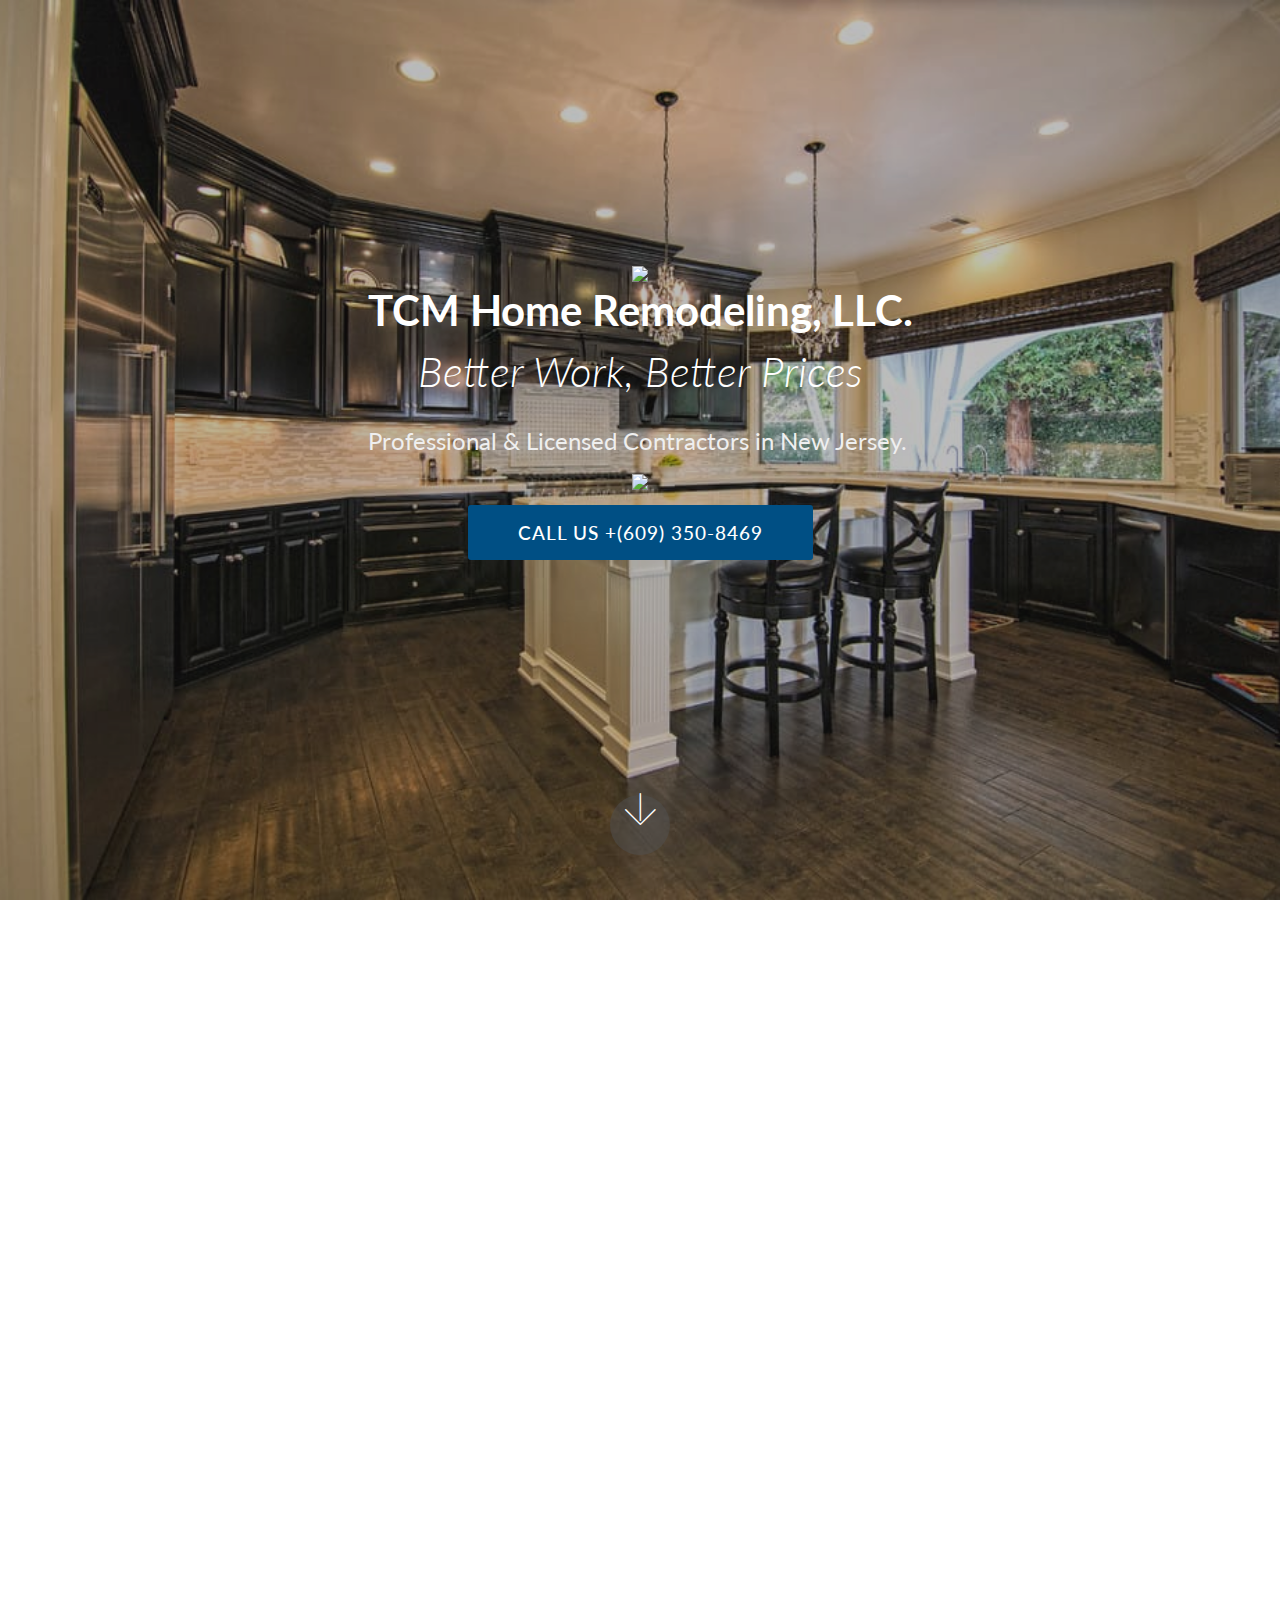
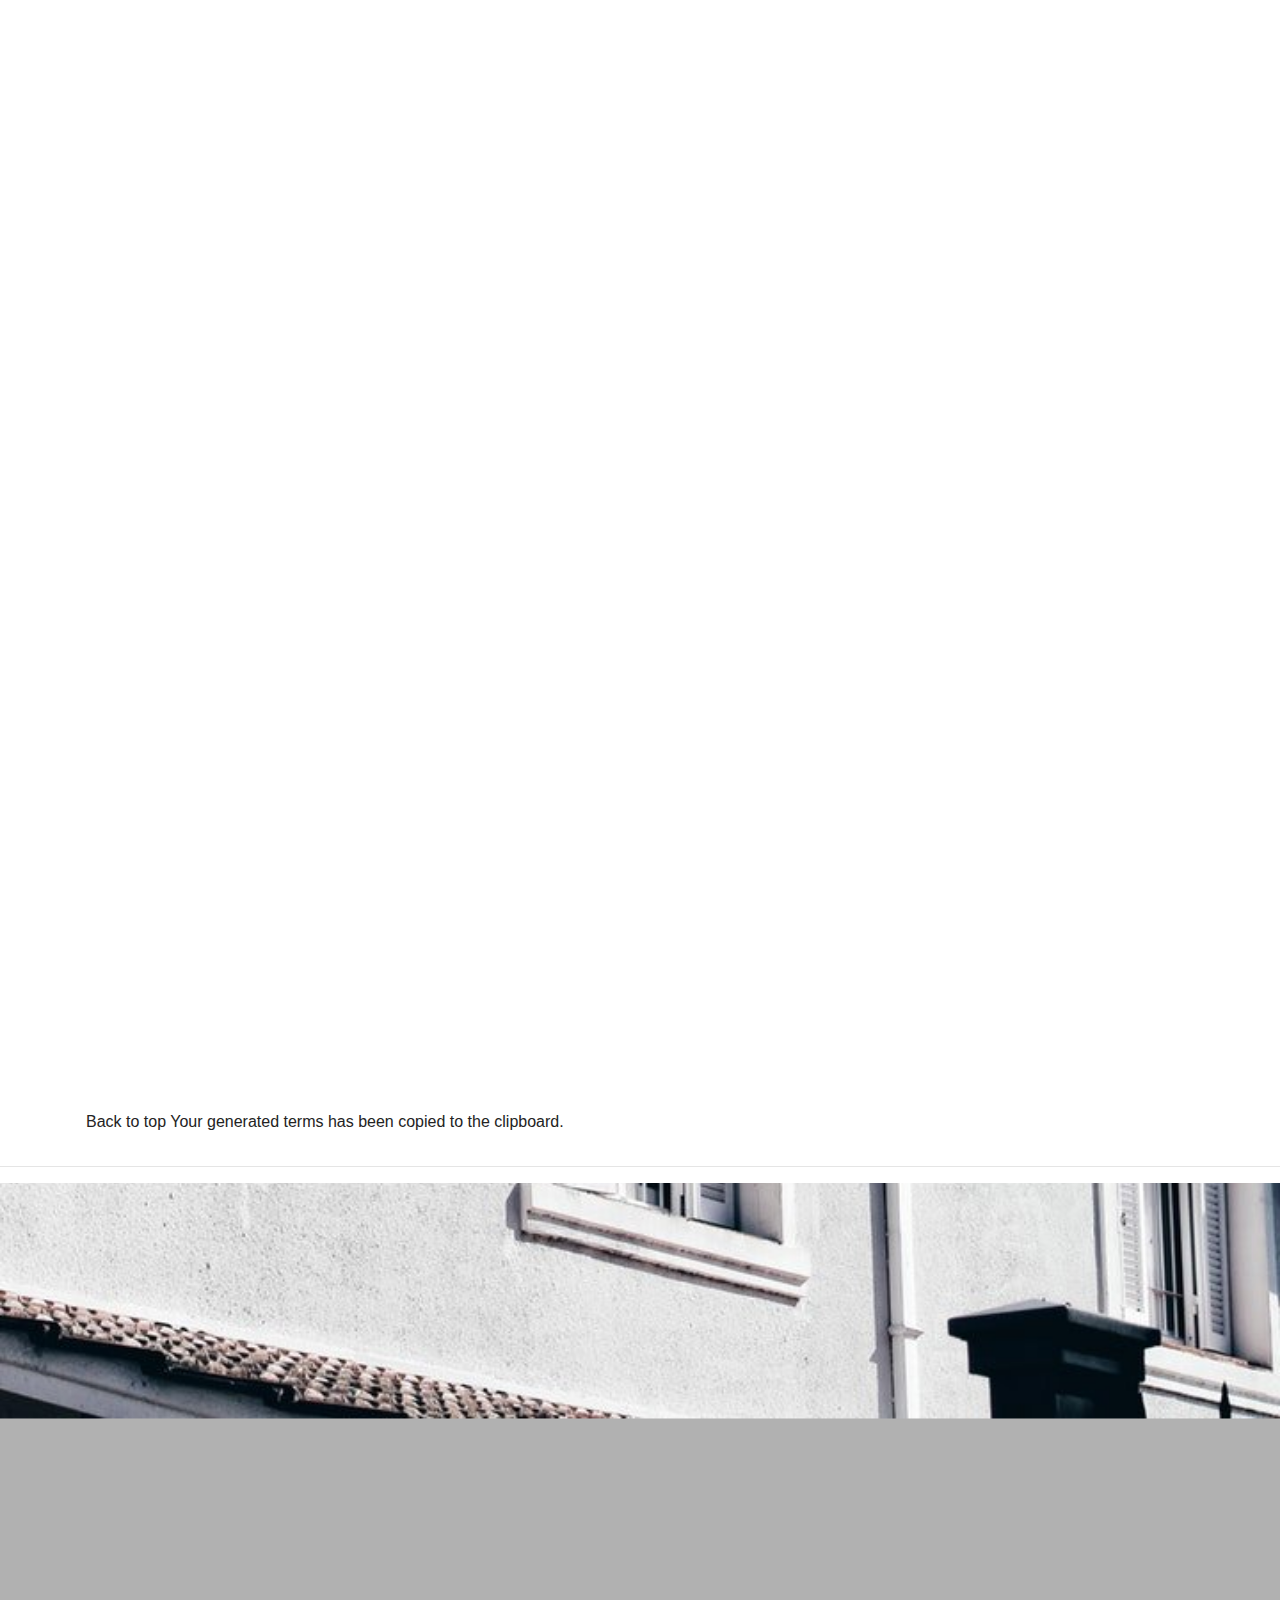
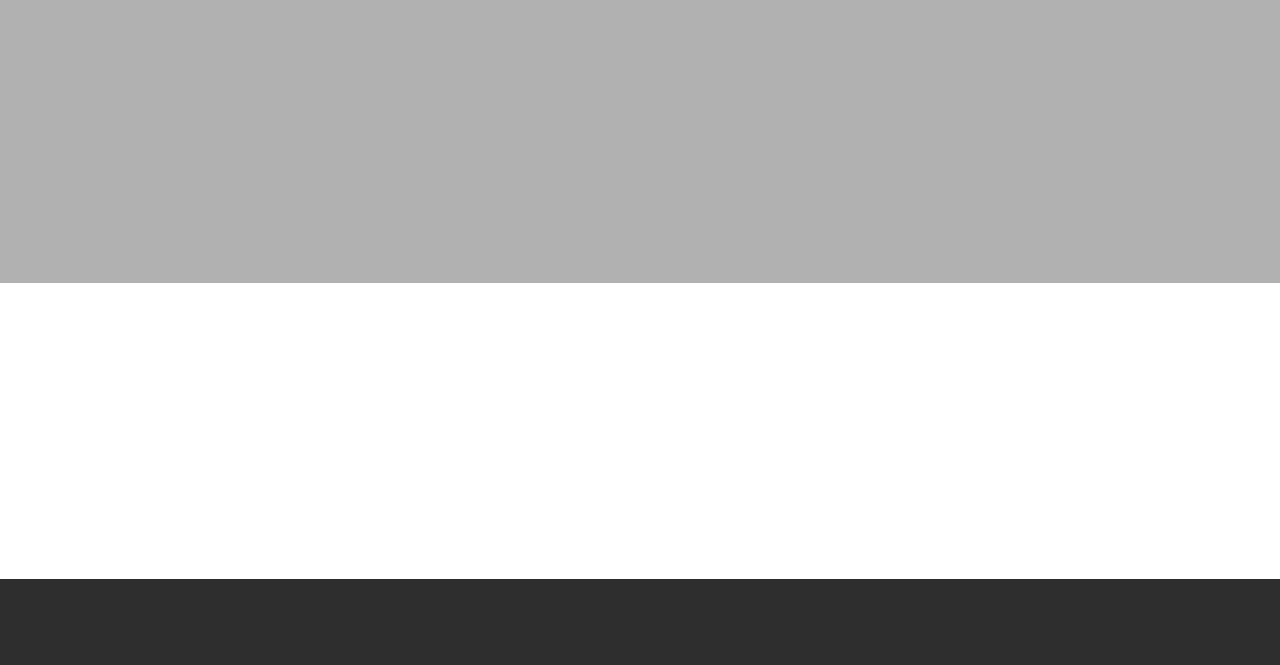
==== commit 81f68727: "create github pages" ====
--- a/page1.html
+++ b/page1.html
@@ -14,9 +14,9 @@
   <link rel="stylesheet" href="assets/bootstrap/css/bootstrap.min.css">
   <link rel="stylesheet" href="assets/bootstrap/css/bootstrap-grid.min.css">
   <link rel="stylesheet" href="assets/bootstrap/css/bootstrap-reboot.min.css">
+  <link rel="stylesheet" href="assets/animatecss/animate.min.css">
+  <link rel="stylesheet" href="assets/dropdown/css/style.css">
   <link rel="stylesheet" href="assets/socicon/css/styles.css">
-  <link rel="stylesheet" href="assets/dropdown/css/style.css">
-  <link rel="stylesheet" href="assets/animatecss/animate.min.css">
   <link rel="stylesheet" href="assets/theme/css/style.css">
   <link rel="stylesheet" href="assets/mobirise/css/mbr-additional.css" type="text/css">
   
@@ -95,7 +95,7 @@
 <!-- /Google Analytics -->
 
 
-  <section class="menu cid-qUJhASszh8" once="menu" id="menu2-1c">
+  <section class="menu cid-qUJnWJPRQ8" once="menu" id="menu2-1k">
 
     
 
@@ -110,17 +110,12 @@
         </button>
         <div class="menu-logo">
             <div class="navbar-brand">
-                <span class="navbar-logo">
-                    <a href="https://www.tcmhomeremodelingllc.com">
-                        <img src="assets/images/logo-white-1.png" alt="tcmhomeremodelingllc-logo" title="tcmhomeremodelingllc-logo" style="height: 4.4rem;">
-                    </a>
-                </span>
-                <span class="navbar-caption-wrap"><a class="navbar-caption text-warning display-5" href="https://www.tcmhomeremodeling.com/">
-                        TCM Home Remodeling, LLC. &nbsp; &nbsp; &nbsp; &nbsp; &nbsp; &nbsp; &nbsp; &nbsp; &nbsp; &nbsp;&nbsp;</a></span>
+                
+                
             </div>
         </div>
         <div class="collapse navbar-collapse" id="navbarSupportedContent">
-            <ul class="navbar-nav nav-dropdown nav-right" data-app-modern-menu="true"><li class="nav-item">
+            <ul class="navbar-nav nav-dropdown nav-right navbar-nav-top-padding" data-app-modern-menu="true"><li class="nav-item">
                 </li><li class="nav-item dropdown">
                 </li></ul>
             
@@ -128,7 +123,7 @@
     </nav>
 </section>
 
-<section class="engine"><a href="https://mobirise.me/o">free one page web templates</a></section><section class="cid-qUJhAOqfJt mbr-fullscreen" id="header2-17">
+<section class="engine"><a href="https://mobirise.me/n">free landing page templates</a></section><section class="cid-qUJnWG5BLn mbr-fullscreen" id="header2-1f">
 
     
 
@@ -136,8 +131,9 @@
 
     <div class="container align-center">
         <div class="row justify-content-md-center">
-            <div class="mbr-white col-md-10">
-                <h1 class="mbr-section-title mbr-bold pb-3 mbr-fonts-style display-2">TCM Home Remodeling, LLC.<br></h1>
+            <div class="mbr-white col-md-10 mt-4 pt-4 mt-lg-0 pt-lg-0">
+                <img src="https://www.tcmhomeremodeling.com/assets/images/logo-white-1.png" style="height: 5.4rem;">
+                <h1 class="mbr-section-title mbr-bold mbr-fonts-style display-2">TCM Home Remodeling, LLC.<br></h1>
                 <h3 class="mbr-section-subtitle align-center mbr-light pb-3 mbr-fonts-style display-2"><em>Better Work, Better Prices</em></h3>
                 <p class="mbr-text pb-0 mb-0 mbr-fonts-style display-5">Professional &amp; Licensed Contractors in New Jersey.&nbsp;<br>  
                 <a href="https://www.homeadvisor.com/rated.TCMHomeRemodelingLLC.74815953.html" target="_blank"><img src="https://www.tcmhomeremodeling.com/assets/images/soap_screened_and_approved.png"></a>
@@ -155,7 +151,7 @@
     </div>
 </section>
 
-<div id="custom-html-1e" custom-code="true" data-rv-view="1161"><div class="container p-3">
+<div id="custom-html-1m" custom-code="true" data-rv-view="1442"><div class="container p-3">
 <h2>TCM Home Remodeling, LLC. Terms of Service</h2>
 <h3>1. Terms</h3>
 <p>By accessing the website at <a href="https://www.tcmhomeremodeling.com/">https://www.tcmhomeremodeling.com/</a>, you are agreeing to be bound by these terms of service, all applicable laws and regulations, and agree that you are responsible for compliance with any applicable local laws. If you do not agree with any of these terms, you are prohibited from using or accessing this site. The materials contained in this website are protected by applicable copyright and trademark law.</p>
@@ -201,96 +197,58 @@
 </div>
 <hr></div>
 
-<section class="mbr-section content5 cid-qUJhAP8Kfn" id="content5-18">
-
-    
-
-    
-
+<section class="mbr-section form4 cid-qUJnWI6pmo mbr-parallax-background" id="form4-1i">
+
+    
+
+    <div class="mbr-overlay" style="opacity: 0.3; background-color: rgb(35, 35, 35);">
+    </div>
     <div class="container">
-        <div class="media-container-row">
-            <div class="title col-12 col-md-8">
-                <h2 class="align-center mbr-bold mbr-white pt-0 pb-0 mbr-fonts-style display-2"><span style="font-weight: normal;"><img src="https://www.tcmhomeremodeling.com/assets/images/logo-1.png" class="text-center" style="width:150px;"></span><br>Our Work</h2>
-              
-            </div>
-        </div>
-    </div>
-</section>
-
-<section class="features3 cid-qUJhAPGDcy" id="features3-19">
-
-    
-
-    
-    <div class="container">
-        <div class="media-container-row">
-            <div class="card p-2 col-12 col-md-6 col-lg-4 col-lg-3">
-                <div class="card-wrapper">
-                    <div class="card-img">
-                        <a href="https://www.facebook.com/pg/TCM-Home-Remodeling-LLC-1924870337805023/photos/?tab=album&album_id=1924873741138016"><img src="assets/images/32366538-1924872187804838-1667384678870417408-o-2.jpg" alt="tcm-kitchen-remodeling" title="tcm-kitchen-remodeling"></a>
+        <div class="row">
+            <div class="col-md-6">
+                <div class="google-map"><iframe frameborder="0" style="border:0" src="https://www.google.com/maps/embed/v1/place?key=AIzaSyA0Dx_boXQiwvdz8sJHoYeZNVTdoWONYkU&amp;q=place_id:ChIJC-0bBzLAwIkRe-EDvdQxx-k" allowfullscreen=""></iframe></div>
+            </div>
+            <div class="col-md-6">
+                <h2 class="pb-3 align-left mbr-fonts-style display-2"><strong>
+                    Contact Us</strong></h2>
+                <div>
+                    <div class="icon-block pb-3">
+                        <span class="icon-block__icon">
+                            <span class="mbr-iconfont mbri-letter" style="color: rgb(255, 255, 255);"></span>
+                        </span>
+                        <h4 class="icon-block__title align-left mbr-fonts-style display-5">
+                            Don't hesitate to contact us for a <br>FREE Consultation. &nbsp; &nbsp; &nbsp; &nbsp; &nbsp; &nbsp; &nbsp; &nbsp; &nbsp; &nbsp; &nbsp; &nbsp;&nbsp;</h4>
                     </div>
-                    <div class="card-box">
-                        <h4 class="card-title mbr-fonts-style display-7"><strong>
-                            KITCHENS</strong></h4>
-                        
-                    </div>
-                    <div class="mbr-section-btn text-center"><a href="https://www.facebook.com/pg/TCM-Home-Remodeling-LLC-1924870337805023/photos/?tab=album&album_id=1924873741138016" class="btn btn-primary display-4" target="_blank">
-                            View More
-                        </a></div>
+                    
                 </div>
-            </div>
-
-            <div class="card p-2 col-12 col-md-6 col-lg-4 col-lg-3">
-                <div class="card-wrapper">
-                    <div class="card-img">
-                        <a href="https://www.facebook.com/pg/TCM-Home-Remodeling-LLC-1924870337805023/photos/?tab=album&album_id=1924879324470791"><img src="assets/images/32332512-1924880681137322-4947592477184884736-n-4.jpg" alt="tcm-concrete" title="tcm-concrete"></a>
-                    </div>
-                    <div class="card-box">
-                        <h4 class="card-title mbr-fonts-style display-7"><strong>
-                            CONCRETE</strong></h4>
-                        
-                    </div>
-                    <div class="mbr-section-btn text-center"><a href="https://www.facebook.com/pg/TCM-Home-Remodeling-LLC-1924870337805023/photos/?tab=album&album_id=1924879324470791" class="btn btn-primary display-4" target="_blank">
-                            View More
-                        </a></div>
+                <div data-form-type="formoid">
+                    <div data-form-alert="" hidden="">Thanks for filling out the form!</div>
+                    <form class="block mbr-form" action="https://mobirise.com/" method="post" data-form-title="Mobirise Form"><input type="hidden" name="email" data-form-email="true" value="crAwTgm15O83Jjtr6XZwlUrJ43PQwiy+1LvUJjIxrXtrIKVoCcDKhZUkhKdEhYQRx6RodCdpksQx1x1LxqEHfR13HZ8BDE4gHCM1ONWV1wARYmdyRstRSoMDGgqkUeWp" data-form-field="Email">
+                        <div class="row">
+                            <div class="col-md-6 multi-horizontal" data-for="name">
+                                <input type="text" class="form-control input" name="name" data-form-field="Name" placeholder="Your Name" required="" id="name-form4-1i">
+                            </div>
+                            <div class="col-md-6 multi-horizontal" data-for="phone">
+                                <input type="text" class="form-control input" name="phone" data-form-field="Phone" placeholder="Phone" required="" id="phone-form4-1i">
+                            </div>
+                            <div class="col-md-12" data-for="email">
+                                <input type="text" class="form-control input" name="email" data-form-field="Email" placeholder="Email" required="" id="email-form4-1i">
+                            </div>
+                            <div class="col-md-12" data-for="message">
+                                <textarea class="form-control input" name="message" rows="3" data-form-field="Message" placeholder="Message" style="resize:none" id="message-form4-1i"></textarea>
+                            </div>
+                            <div class="input-group-btn col-md-12" style="margin-top: 10px;">
+                                <button href="" type="submit" class="btn btn-primary btn-form display-4">SEND MESSAGE</button>
+                            </div>
+                        </div>
+                    </form>
                 </div>
             </div>
-
-            <div class="card p-2 col-12 col-md-6 col-lg-4 col-lg-3">
-                <div class="card-wrapper">
-                    <div class="card-img">
-                        <a href="https://www.facebook.com/pg/TCM-Home-Remodeling-LLC-1924870337805023/photos/?tab=album&album_id=1924876224471101"><img src="assets/images/32366538-1924872187804838-1667384678870417408-o-3.jpg" alt="tcm-flooring" title="tcm-flooring"></a>
-                    </div>
-                    <div class="card-box">
-                        <h4 class="card-title mbr-fonts-style display-7"><strong>
-                            FLOORING</strong></h4>
-                        
-                    </div>
-                    <div class="mbr-section-btn text-center"><a href="https://www.facebook.com/pg/TCM-Home-Remodeling-LLC-1924870337805023/photos/?tab=album&album_id=1924876224471101" class="btn btn-primary display-4" target="_blank">
-                            View More
-                        </a></div>
-                </div>
-            </div>
-
-            <div class="card p-2 col-12 col-md-6 col-lg-4 col-lg-3">
-                <div class="card-wrapper">
-                    <div class="card-img">
-                        <a href="https://www.facebook.com/pg/tcmhomeremodelingLLC/photos/?tab=album&album_id=1926362820989108"><img src="assets/images/tcm-bathrooms-1.jpg" alt="tcm-bathrooms" title="tcm-bathrooms"></a>
-                    </div>
-                    <div class="card-box">
-                        <h4 class="card-title mbr-fonts-style display-7"><strong>
-                            BATHROOMS</strong></h4>
-                        
-                    </div>
-                    <div class="mbr-section-btn text-center"><a href="https://www.facebook.com/pg/tcmhomeremodelingLLC/photos/?tab=album&album_id=1926362820989108" class="btn btn-primary display-4" target="_blank">
-                            View More</a></div>
-                </div>
-            </div>
-        </div>
-    </div>
-</section>
-
-<section class="cid-qUJhARNlUr" id="footer1-1b">
+        </div>
+    </div>
+</section>
+
+<section class="cid-qUJnWJaEDM" id="footer1-1j">
 
     
 
@@ -323,7 +281,7 @@
     </div>
 </section>
 
-<section once="" class="cid-qUJhAT5xbt" id="footer6-1d">
+<section once="" class="cid-qUJnWKsNRv" id="footer6-1l">
 
     
 
@@ -347,9 +305,11 @@
   <script src="assets/bootstrap/js/bootstrap.min.js"></script>
   <script src="assets/smoothscroll/smooth-scroll.js"></script>
   <script src="assets/viewportchecker/jquery.viewportchecker.js"></script>
+  <script src="assets/parallax/jarallax.min.js"></script>
   <script src="assets/dropdown/js/script.min.js"></script>
   <script src="assets/touchswipe/jquery.touch-swipe.min.js"></script>
   <script src="assets/theme/js/script.js"></script>
+  <script src="assets/formoid/formoid.min.js"></script>
   
   
   <input name="animation" type="hidden">
--- a/assets/mobirise/css/mbr-additional.css
+++ b/assets/mobirise/css/mbr-additional.css
@@ -1929,118 +1929,170 @@
   padding-bottom: 30px;
   background-color: #2e2e2e;
 }
-.cid-qUJhAOqfJt {
+.cid-qUJnWG5BLn {
   background-image: url("../../../assets/images/32366538-1924872187804838-1667384678870417408-o.jpg");
 }
-.cid-qUJhAOqfJt H1 {
+.cid-qUJnWG5BLn H1 {
   text-align: center;
   color: #ffffff;
 }
-.cid-qUJhAOqfJt .mbr-text,
-.cid-qUJhAOqfJt .mbr-section-btn {
+.cid-qUJnWG5BLn .mbr-text,
+.cid-qUJnWG5BLn .mbr-section-btn {
   color: #ffffff;
 }
-.cid-qUJhAOqfJt .mbr-text,
-.cid-qUJhAOqfJt .mbr-section-btn B {
+.cid-qUJnWG5BLn .mbr-text,
+.cid-qUJnWG5BLn .mbr-section-btn B {
   color: #efefef;
 }
-.cid-qUJhAOqfJt .fab {
+.cid-qUJnWG5BLn .fab {
   color: #fff;
 }
-#custom-html-1e {
+#custom-html-1m {
   /* Type valid CSS here */
 }
-#custom-html-1e .my-image {
+#custom-html-1m .my-image {
   width: 100%;
 }
-.cid-qUJhAP8Kfn {
-  padding-top: 75px;
-  padding-bottom: 15px;
-  background-color: #ffffff;
-}
-.cid-qUJhAP8Kfn H2 {
-  color: #004f84;
-}
-.cid-qUJhAPGDcy {
-  padding-top: 30px;
-  padding-bottom: 75px;
-  background-color: #ffffff;
-}
-.cid-qUJhAPGDcy .card-box {
-  padding: 0 2rem;
-}
-.cid-qUJhAPGDcy .mbr-section-btn {
-  padding-top: 1rem;
-}
-.cid-qUJhAPGDcy .mbr-section-btn a {
-  margin-top: 1rem;
+.cid-qUJnWI6pmo {
+  padding-top: 120px;
+  padding-bottom: 90px;
+  background-image: url("../../../assets/images/mbr-1.jpg");
+}
+.cid-qUJnWI6pmo .mbr-iconfont {
+  font-size: 48px;
+  padding-right: 1rem;
+}
+.cid-qUJnWI6pmo .input {
+  margin-bottom: 15px;
+}
+.cid-qUJnWI6pmo .map {
+  width: 100%;
+  height: 30rem;
+}
+.cid-qUJnWI6pmo .map iframe {
+  width: inherit;
+  height: 100%;
+}
+.cid-qUJnWI6pmo .icon-block {
+  margin-bottom: 10px;
+  display: -webkit-flex;
+  align-items: center;
+  -webkit-align-items: center;
+}
+.cid-qUJnWI6pmo .icon-block .icon-block__icon {
+  display: inline-block;
+  flex-shrink: 0;
+  -webkit-flex-shrink: 0;
+}
+.cid-qUJnWI6pmo .icon-block .icon-block__title {
+  display: inline-block;
+  align-self: center;
+  -webkit-align-self: center;
   margin-bottom: 0;
-}
-.cid-qUJhAPGDcy h4 {
-  font-weight: 500;
-  margin-bottom: 0;
-  text-align: left;
-  padding-top: 2rem;
-}
-.cid-qUJhAPGDcy p {
-  margin-bottom: 0;
-  text-align: left;
-  padding-top: 1.5rem;
-}
-.cid-qUJhAPGDcy .mbr-text {
+  line-height: 1;
+  font-style: italic;
+}
+.cid-qUJnWI6pmo .mbr-text {
   color: #767676;
 }
-.cid-qUJhAPGDcy .card-wrapper {
+.cid-qUJnWI6pmo a:not([href]):not([tabindex]) {
+  color: #fff;
+  border-radius: 3px;
+}
+.cid-qUJnWI6pmo .multi-horizontal {
+  flex-grow: 1;
+  -webkit-flex-grow: 1;
+  max-width: 100%;
+}
+.cid-qUJnWI6pmo .input-group-btn {
+  display: block;
+  text-align: center;
+}
+.cid-qUJnWI6pmo .google-map {
+  height: 25rem;
+  position: relative;
+}
+.cid-qUJnWI6pmo .google-map iframe {
   height: 100%;
-  padding-bottom: 2rem;
-  background: #ffffff;
-  box-shadow: 0px 0px 0px 0px rgba(0, 0, 0, 0);
-  transition: box-shadow 0.3s;
-}
-.cid-qUJhAPGDcy .card-wrapper:hover {
-  box-shadow: 0px 0px 30px 0px rgba(0, 0, 0, 0.05);
-  transition: box-shadow 0.3s;
-}
-.cid-qUJhAPGDcy .card-title {
+  width: 100%;
+}
+.cid-qUJnWI6pmo .google-map [data-state-details] {
+  color: #6b6763;
+  font-family: Montserrat;
+  height: 1.5em;
+  margin-top: -0.75em;
+  padding-left: 1.25rem;
+  padding-right: 1.25rem;
+  position: absolute;
   text-align: center;
-}
-.cid-qUJhARNlUr {
+  top: 50%;
+  width: 100%;
+}
+.cid-qUJnWI6pmo .google-map[data-state] {
+  background: #e9e5dc;
+}
+.cid-qUJnWI6pmo .google-map[data-state="loading"] [data-state-details] {
+  display: none;
+}
+@media (max-width: 767px) {
+  .cid-qUJnWI6pmo h2 {
+    padding-top: 2rem;
+  }
+}
+@media (min-width: 768px) {
+  .cid-qUJnWI6pmo .container > .row > .col-md-6:first-child {
+    padding-right: 30px;
+  }
+  .cid-qUJnWI6pmo .container > .row > .col-md-6:last-child {
+    padding-left: 30px;
+  }
+}
+.cid-qUJnWI6pmo B {
+  color: #ffffff;
+}
+.cid-qUJnWI6pmo H4 {
+  color: #ffffff;
+}
+.cid-qUJnWI6pmo H2 {
+  color: #ffffff;
+}
+.cid-qUJnWJaEDM {
   padding-top: 45px;
   padding-bottom: 30px;
   background-color: #ffffff;
 }
 @media (max-width: 767px) {
-  .cid-qUJhARNlUr .content {
+  .cid-qUJnWJaEDM .content {
     text-align: center;
   }
-  .cid-qUJhARNlUr .content > div:not(:last-child) {
+  .cid-qUJnWJaEDM .content > div:not(:last-child) {
     margin-bottom: 2rem;
   }
 }
 @media (max-width: 767px) {
-  .cid-qUJhARNlUr .media-wrap {
+  .cid-qUJnWJaEDM .media-wrap {
     margin-bottom: 1rem;
   }
 }
-.cid-qUJhARNlUr .media-wrap .mbr-iconfont-logo {
+.cid-qUJnWJaEDM .media-wrap .mbr-iconfont-logo {
   font-size: 7.5rem;
   color: #f36;
 }
-.cid-qUJhARNlUr .media-wrap img {
+.cid-qUJnWJaEDM .media-wrap img {
   height: 6rem;
 }
 @media (max-width: 767px) {
-  .cid-qUJhARNlUr .footer-lower .copyright {
+  .cid-qUJnWJaEDM .footer-lower .copyright {
     margin-bottom: 1rem;
     text-align: center;
   }
 }
-.cid-qUJhARNlUr .footer-lower hr {
+.cid-qUJnWJaEDM .footer-lower hr {
   margin: 1rem 0;
   border-color: #fff;
   opacity: .05;
 }
-.cid-qUJhARNlUr .footer-lower .social-list {
+.cid-qUJnWJaEDM .footer-lower .social-list {
   padding-left: 0;
   margin-bottom: 0;
   list-style: none;
@@ -2049,78 +2101,78 @@
   justify-content: flex-end;
   -webkit-justify-content: flex-end;
 }
-.cid-qUJhARNlUr .footer-lower .social-list .mbr-iconfont-social {
+.cid-qUJnWJaEDM .footer-lower .social-list .mbr-iconfont-social {
   font-size: 1.3rem;
   color: #fff;
 }
-.cid-qUJhARNlUr .footer-lower .social-list .soc-item {
+.cid-qUJnWJaEDM .footer-lower .social-list .soc-item {
   margin: 0 .5rem;
 }
-.cid-qUJhARNlUr .footer-lower .social-list a {
+.cid-qUJnWJaEDM .footer-lower .social-list a {
   margin: 0;
   opacity: .5;
   -webkit-transition: .2s linear;
   transition: .2s linear;
 }
-.cid-qUJhARNlUr .footer-lower .social-list a:hover {
+.cid-qUJnWJaEDM .footer-lower .social-list a:hover {
   opacity: 1;
 }
 @media (max-width: 767px) {
-  .cid-qUJhARNlUr .footer-lower .social-list {
+  .cid-qUJnWJaEDM .footer-lower .social-list {
     justify-content: center;
     -webkit-justify-content: center;
   }
 }
-.cid-qUJhARNlUr H5 {
+.cid-qUJnWJaEDM H5 {
   color: #232323;
   text-align: center;
 }
-.cid-qUJhARNlUr P {
+.cid-qUJnWJaEDM P {
   color: #232323;
   text-align: center;
 }
-.cid-qUJhASszh8 .navbar {
+.cid-qUJnWJPRQ8 .navbar {
   background: #ffffff;
   transition: none;
   min-height: 77px;
   padding: .5rem 0;
 }
-.cid-qUJhASszh8 .navbar-dropdown.bg-color.transparent.opened {
+.cid-qUJnWJPRQ8 .navbar-dropdown.bg-color.transparent.opened {
   background: #ffffff;
 }
-.cid-qUJhASszh8 a {
+.cid-qUJnWJPRQ8 a {
   font-style: normal;
 }
-.cid-qUJhASszh8 .nav-item span {
+.cid-qUJnWJPRQ8 .nav-item span {
   padding-right: 0.4em;
   line-height: 0.5em;
   vertical-align: text-bottom;
   position: relative;
   text-decoration: none;
 }
-.cid-qUJhASszh8 .nav-item a {
+.cid-qUJnWJPRQ8 .nav-item a {
   display: flex;
   align-items: center;
   justify-content: center;
   padding: 0.7rem 0 !important;
   margin: 0rem .65rem !important;
 }
-.cid-qUJhASszh8 .nav-item:focus,
-.cid-qUJhASszh8 .nav-link:focus {
+.cid-qUJnWJPRQ8 .nav-item:focus,
+.cid-qUJnWJPRQ8 .nav-link:focus {
   outline: none;
 }
-.cid-qUJhASszh8 .btn {
+.cid-qUJnWJPRQ8 .btn {
   padding: 0.4rem 1.5rem;
   display: inline-flex;
   align-items: center;
 }
-.cid-qUJhASszh8 .btn .mbr-iconfont {
+.cid-qUJnWJPRQ8 .btn .mbr-iconfont {
   font-size: 1.6rem;
 }
-.cid-qUJhASszh8 .menu-logo {
+.cid-qUJnWJPRQ8 .menu-logo {
   margin-right: auto;
 }
-.cid-qUJhASszh8 .menu-logo .navbar-brand {
+.cid-qUJnWJPRQ8 .menu-logo .navbar-brand {
   display: flex;
   margin-left: 5rem;
   padding: 0;
@@ -2128,7 +2180,7 @@
   min-height: 3.8rem;
   align-items: center;
 }
-.cid-qUJhASszh8 .menu-logo .navbar-brand .navbar-caption-wrap {
+.cid-qUJnWJPRQ8 .menu-logo .navbar-brand .navbar-caption-wrap {
   display: flex;
   -webkit-align-items: center;
   align-items: center;
@@ -2136,40 +2188,40 @@
   min-width: 7rem;
   margin: .3rem 0;
 }
-.cid-qUJhASszh8 .menu-logo .navbar-brand .navbar-caption-wrap .navbar-caption {
+.cid-qUJnWJPRQ8 .menu-logo .navbar-brand .navbar-caption-wrap .navbar-caption {
   line-height: 1.2rem !important;
   padding-right: 2rem;
 }
-.cid-qUJhASszh8 .menu-logo .navbar-brand .navbar-logo {
+.cid-qUJnWJPRQ8 .menu-logo .navbar-brand .navbar-logo {
   font-size: 4rem;
   transition: font-size 0.25s;
 }
-.cid-qUJhASszh8 .menu-logo .navbar-brand .navbar-logo img {
+.cid-qUJnWJPRQ8 .menu-logo .navbar-brand .navbar-logo img {
   display: flex;
 }
-.cid-qUJhASszh8 .menu-logo .navbar-brand .navbar-logo .mbr-iconfont {
+.cid-qUJnWJPRQ8 .menu-logo .navbar-brand .navbar-logo .mbr-iconfont {
   transition: font-size 0.25s;
 }
-.cid-qUJhASszh8 .navbar-toggleable-sm .navbar-collapse {
+.cid-qUJnWJPRQ8 .navbar-toggleable-sm .navbar-collapse {
   justify-content: flex-end;
   -webkit-justify-content: flex-end;
   padding-right: 5rem;
   width: auto;
 }
-.cid-qUJhASszh8 .navbar-toggleable-sm .navbar-collapse .navbar-nav {
+.cid-qUJnWJPRQ8 .navbar-toggleable-sm .navbar-collapse .navbar-nav {
   flex-wrap: wrap;
   -webkit-flex-wrap: wrap;
   padding-left: 0;
 }
-.cid-qUJhASszh8 .navbar-toggleable-sm .navbar-collapse .navbar-nav .nav-item {
+.cid-qUJnWJPRQ8 .navbar-toggleable-sm .navbar-collapse .navbar-nav .nav-item {
   -webkit-align-self: center;
   align-self: center;
 }
-.cid-qUJhASszh8 .navbar-toggleable-sm .navbar-collapse .navbar-buttons {
+.cid-qUJnWJPRQ8 .navbar-toggleable-sm .navbar-collapse .navbar-buttons {
   padding-left: 0;
   padding-bottom: 0;
 }
-.cid-qUJhASszh8 .dropdown .dropdown-menu {
+.cid-qUJnWJPRQ8 .dropdown .dropdown-menu {
   background: #ffffff;
   display: none;
   position: absolute;
@@ -2178,20 +2230,20 @@
   padding-bottom: 1.4rem;
   text-align: left;
 }
-.cid-qUJhASszh8 .dropdown .dropdown-menu .dropdown-item {
+.cid-qUJnWJPRQ8 .dropdown .dropdown-menu .dropdown-item {
   width: auto;
   padding: 0.235em 1.5385em 0.235em 1.5385em !important;
 }
-.cid-qUJhASszh8 .dropdown .dropdown-menu .dropdown-item::after {
+.cid-qUJnWJPRQ8 .dropdown .dropdown-menu .dropdown-item::after {
   right: 0.5rem;
 }
-.cid-qUJhASszh8 .dropdown .dropdown-menu .dropdown-submenu {
+.cid-qUJnWJPRQ8 .dropdown .dropdown-menu .dropdown-submenu {
   margin: 0;
 }
-.cid-qUJhASszh8 .dropdown.open > .dropdown-menu {
+.cid-qUJnWJPRQ8 .dropdown.open > .dropdown-menu {
   display: block;
 }
-.cid-qUJhASszh8 .navbar-toggleable-sm.opened:after {
+.cid-qUJnWJPRQ8 .navbar-toggleable-sm.opened:after {
   position: absolute;
   width: 100vw;
   height: 100vh;
@@ -2203,28 +2255,28 @@
   -webkit-transform: translateY(100%);
   z-index: 1000;
 }
-.cid-qUJhASszh8 .navbar.navbar-short {
+.cid-qUJnWJPRQ8 .navbar.navbar-short {
   min-height: 60px;
   transition: all .2s;
 }
-.cid-qUJhASszh8 .navbar.navbar-short .navbar-toggler-right {
+.cid-qUJnWJPRQ8 .navbar.navbar-short .navbar-toggler-right {
   top: 20px;
 }
-.cid-qUJhASszh8 .navbar.navbar-short .navbar-logo a {
+.cid-qUJnWJPRQ8 .navbar.navbar-short .navbar-logo a {
   font-size: 2.5rem !important;
   line-height: 2.5rem;
   transition: font-size 0.25s;
 }
-.cid-qUJhASszh8 .navbar.navbar-short .navbar-logo a .mbr-iconfont {
+.cid-qUJnWJPRQ8 .navbar.navbar-short .navbar-logo a .mbr-iconfont {
   font-size: 2.5rem !important;
 }
-.cid-qUJhASszh8 .navbar.navbar-short .navbar-logo a img {
+.cid-qUJnWJPRQ8 .navbar.navbar-short .navbar-logo a img {
   height: 3rem !important;
 }
-.cid-qUJhASszh8 .navbar.navbar-short .navbar-brand {
+.cid-qUJnWJPRQ8 .navbar.navbar-short .navbar-brand {
   min-height: 3rem;
 }
-.cid-qUJhASszh8 button.navbar-toggler {
+.cid-qUJnWJPRQ8 button.navbar-toggler {
   width: 31px;
   height: 18px;
   cursor: pointer;
@@ -2232,10 +2284,10 @@
   top: 1.5rem;
   right: 1rem;
 }
-.cid-qUJhASszh8 button.navbar-toggler:focus {
+.cid-qUJnWJPRQ8 button.navbar-toggler:focus {
   outline: none;
 }
-.cid-qUJhASszh8 button.navbar-toggler .hamburger span {
+.cid-qUJnWJPRQ8 button.navbar-toggler .hamburger span {
   position: absolute;
   right: 0;
   width: 30px;
@@ -2243,92 +2295,92 @@
   border-right: 5px;
   background-color: #ffffff;
 }
-.cid-qUJhASszh8 button.navbar-toggler .hamburger span:nth-child(1) {
+.cid-qUJnWJPRQ8 button.navbar-toggler .hamburger span:nth-child(1) {
   top: 0;
   transition: all .2s;
 }
-.cid-qUJhASszh8 button.navbar-toggler .hamburger span:nth-child(2) {
+.cid-qUJnWJPRQ8 button.navbar-toggler .hamburger span:nth-child(2) {
   top: 8px;
   transition: all .15s;
 }
-.cid-qUJhASszh8 button.navbar-toggler .hamburger span:nth-child(3) {
+.cid-qUJnWJPRQ8 button.navbar-toggler .hamburger span:nth-child(3) {
   top: 8px;
   transition: all .15s;
 }
-.cid-qUJhASszh8 button.navbar-toggler .hamburger span:nth-child(4) {
+.cid-qUJnWJPRQ8 button.navbar-toggler .hamburger span:nth-child(4) {
   top: 16px;
   transition: all .2s;
 }
-.cid-qUJhASszh8 nav.opened .hamburger span:nth-child(1) {
+.cid-qUJnWJPRQ8 nav.opened .hamburger span:nth-child(1) {
   top: 8px;
   width: 0;
   opacity: 0;
   right: 50%;
   transition: all .2s;
 }
-.cid-qUJhASszh8 nav.opened .hamburger span:nth-child(2) {
+.cid-qUJnWJPRQ8 nav.opened .hamburger span:nth-child(2) {
   -webkit-transform: rotate(45deg);
   transform: rotate(45deg);
   transition: all .25s;
 }
-.cid-qUJhASszh8 nav.opened .hamburger span:nth-child(3) {
+.cid-qUJnWJPRQ8 nav.opened .hamburger span:nth-child(3) {
   -webkit-transform: rotate(-45deg);
   transform: rotate(-45deg);
   transition: all .25s;
 }
-.cid-qUJhASszh8 nav.opened .hamburger span:nth-child(4) {
+.cid-qUJnWJPRQ8 nav.opened .hamburger span:nth-child(4) {
   top: 8px;
   width: 0;
   opacity: 0;
   right: 50%;
   transition: all .2s;
 }
-.cid-qUJhASszh8 .collapsed.navbar-expand {
+.cid-qUJnWJPRQ8 .collapsed.navbar-expand {
   flex-direction: column;
 }
-.cid-qUJhASszh8 .collapsed .btn {
+.cid-qUJnWJPRQ8 .collapsed .btn {
   display: flex;
 }
-.cid-qUJhASszh8 .collapsed .navbar-collapse {
+.cid-qUJnWJPRQ8 .collapsed .navbar-collapse {
   display: none !important;
   padding-right: 0 !important;
 }
-.cid-qUJhASszh8 .collapsed .navbar-collapse.collapsing,
-.cid-qUJhASszh8 .collapsed .navbar-collapse.show {
+.cid-qUJnWJPRQ8 .collapsed .navbar-collapse.collapsing,
+.cid-qUJnWJPRQ8 .collapsed .navbar-collapse.show {
   display: block !important;
 }
-.cid-qUJhASszh8 .collapsed .navbar-collapse.collapsing .navbar-nav,
-.cid-qUJhASszh8 .collapsed .navbar-collapse.show .navbar-nav {
+.cid-qUJnWJPRQ8 .collapsed .navbar-collapse.collapsing .navbar-nav,
+.cid-qUJnWJPRQ8 .collapsed .navbar-collapse.show .navbar-nav {
   display: block;
   text-align: center;
 }
-.cid-qUJhASszh8 .collapsed .navbar-collapse.collapsing .navbar-nav .nav-item,
-.cid-qUJhASszh8 .collapsed .navbar-collapse.show .navbar-nav .nav-item {
+.cid-qUJnWJPRQ8 .collapsed .navbar-collapse.collapsing .navbar-nav .nav-item,
+.cid-qUJnWJPRQ8 .collapsed .navbar-collapse.show .navbar-nav .nav-item {
   clear: both;
 }
-.cid-qUJhASszh8 .collapsed .navbar-collapse.collapsing .navbar-nav .nav-item:last-child,
-.cid-qUJhASszh8 .collapsed .navbar-collapse.show .navbar-nav .nav-item:last-child {
+.cid-qUJnWJPRQ8 .collapsed .navbar-collapse.collapsing .navbar-nav .nav-item:last-child,
+.cid-qUJnWJPRQ8 .collapsed .navbar-collapse.show .navbar-nav .nav-item:last-child {
   margin-bottom: 1rem;
 }
-.cid-qUJhASszh8 .collapsed .navbar-collapse.collapsing .navbar-buttons,
-.cid-qUJhASszh8 .collapsed .navbar-collapse.show .navbar-buttons {
+.cid-qUJnWJPRQ8 .collapsed .navbar-collapse.collapsing .navbar-buttons,
+.cid-qUJnWJPRQ8 .collapsed .navbar-collapse.show .navbar-buttons {
   text-align: center;
 }
-.cid-qUJhASszh8 .collapsed .navbar-collapse.collapsing .navbar-buttons:last-child,
-.cid-qUJhASszh8 .collapsed .navbar-collapse.show .navbar-buttons:last-child {
+.cid-qUJnWJPRQ8 .collapsed .navbar-collapse.collapsing .navbar-buttons:last-child,
+.cid-qUJnWJPRQ8 .collapsed .navbar-collapse.show .navbar-buttons:last-child {
   margin-bottom: 1rem;
 }
-.cid-qUJhASszh8 .collapsed button.navbar-toggler {
+.cid-qUJnWJPRQ8 .collapsed button.navbar-toggler {
   display: block;
 }
-.cid-qUJhASszh8 .collapsed .navbar-brand {
+.cid-qUJnWJPRQ8 .collapsed .navbar-brand {
   margin-left: 1rem !important;
 }
-.cid-qUJhASszh8 .collapsed .navbar-toggleable-sm {
+.cid-qUJnWJPRQ8 .collapsed .navbar-toggleable-sm {
   flex-direction: column;
   -webkit-flex-direction: column;
 }
-.cid-qUJhASszh8 .collapsed .dropdown .dropdown-menu {
+.cid-qUJnWJPRQ8 .collapsed .dropdown .dropdown-menu {
   width: 100%;
   text-align: center;
   position: relative;
@@ -2340,19 +2392,19 @@
   transition-duration: .5s;
   transition-property: opacity,padding,height;
 }
-.cid-qUJhASszh8 .collapsed .dropdown.open > .dropdown-menu {
+.cid-qUJnWJPRQ8 .collapsed .dropdown.open > .dropdown-menu {
   position: relative;
   opacity: 1;
   height: auto;
   padding: 1.4rem 0;
   visibility: visible;
 }
-.cid-qUJhASszh8 .collapsed .dropdown .dropdown-submenu {
+.cid-qUJnWJPRQ8 .collapsed .dropdown .dropdown-submenu {
   left: 0;
   text-align: center;
   width: 100%;
 }
-.cid-qUJhASszh8 .collapsed .dropdown .dropdown-toggle[data-toggle="dropdown-submenu"]::after {
+.cid-qUJnWJPRQ8 .collapsed .dropdown .dropdown-toggle[data-toggle="dropdown-submenu"]::after {
   margin-top: 0;
   position: inherit;
   right: 0;
@@ -2368,55 +2420,55 @@
   border-left: .30em solid transparent;
 }
 @media (max-width: 991px) {
-  .cid-qUJhASszh8.navbar-expand {
+  .cid-qUJnWJPRQ8.navbar-expand {
     flex-direction: column;
   }
-  .cid-qUJhASszh8 img {
+  .cid-qUJnWJPRQ8 img {
     height: 3.8rem !important;
   }
-  .cid-qUJhASszh8 .btn {
+  .cid-qUJnWJPRQ8 .btn {
     display: flex;
   }
-  .cid-qUJhASszh8 button.navbar-toggler {
+  .cid-qUJnWJPRQ8 button.navbar-toggler {
     display: block;
   }
-  .cid-qUJhASszh8 .navbar-brand {
+  .cid-qUJnWJPRQ8 .navbar-brand {
     margin-left: 1rem !important;
   }
-  .cid-qUJhASszh8 .navbar-toggleable-sm {
+  .cid-qUJnWJPRQ8 .navbar-toggleable-sm {
     flex-direction: column;
     -webkit-flex-direction: column;
   }
-  .cid-qUJhASszh8 .navbar-collapse {
+  .cid-qUJnWJPRQ8 .navbar-collapse {
     display: none !important;
     padding-right: 0 !important;
   }
-  .cid-qUJhASszh8 .navbar-collapse.collapsing,
-  .cid-qUJhASszh8 .navbar-collapse.show {
+  .cid-qUJnWJPRQ8 .navbar-collapse.collapsing,
+  .cid-qUJnWJPRQ8 .navbar-collapse.show {
     display: block !important;
   }
-  .cid-qUJhASszh8 .navbar-collapse.collapsing .navbar-nav,
-  .cid-qUJhASszh8 .navbar-collapse.show .navbar-nav {
+  .cid-qUJnWJPRQ8 .navbar-collapse.collapsing .navbar-nav,
+  .cid-qUJnWJPRQ8 .navbar-collapse.show .navbar-nav {
     display: block;
     text-align: center;
   }
-  .cid-qUJhASszh8 .navbar-collapse.collapsing .navbar-nav .nav-item,
-  .cid-qUJhASszh8 .navbar-collapse.show .navbar-nav .nav-item {
+  .cid-qUJnWJPRQ8 .navbar-collapse.collapsing .navbar-nav .nav-item,
+  .cid-qUJnWJPRQ8 .navbar-collapse.show .navbar-nav .nav-item {
     clear: both;
   }
-  .cid-qUJhASszh8 .navbar-collapse.collapsing .navbar-nav .nav-item:last-child,
-  .cid-qUJhASszh8 .navbar-collapse.show .navbar-nav .nav-item:last-child {
+  .cid-qUJnWJPRQ8 .navbar-collapse.collapsing .navbar-nav .nav-item:last-child,
+  .cid-qUJnWJPRQ8 .navbar-collapse.show .navbar-nav .nav-item:last-child {
     margin-bottom: 1rem;
   }
-  .cid-qUJhASszh8 .navbar-collapse.collapsing .navbar-buttons,
-  .cid-qUJhASszh8 .navbar-collapse.show .navbar-buttons {
+  .cid-qUJnWJPRQ8 .navbar-collapse.collapsing .navbar-buttons,
+  .cid-qUJnWJPRQ8 .navbar-collapse.show .navbar-buttons {
     text-align: center;
   }
-  .cid-qUJhASszh8 .navbar-collapse.collapsing .navbar-buttons:last-child,
-  .cid-qUJhASszh8 .navbar-collapse.show .navbar-buttons:last-child {
+  .cid-qUJnWJPRQ8 .navbar-collapse.collapsing .navbar-buttons:last-child,
+  .cid-qUJnWJPRQ8 .navbar-collapse.show .navbar-buttons:last-child {
     margin-bottom: 1rem;
   }
-  .cid-qUJhASszh8 .dropdown .dropdown-menu {
+  .cid-qUJnWJPRQ8 .dropdown .dropdown-menu {
     width: 100%;
     text-align: center;
     position: relative;
@@ -2428,19 +2480,19 @@
     transition-duration: .5s;
     transition-property: opacity,padding,height;
   }
-  .cid-qUJhASszh8 .dropdown.open > .dropdown-menu {
+  .cid-qUJnWJPRQ8 .dropdown.open > .dropdown-menu {
     position: relative;
     opacity: 1;
     height: auto;
     padding: 1.4rem 0;
     visibility: visible;
   }
-  .cid-qUJhASszh8 .dropdown .dropdown-submenu {
+  .cid-qUJnWJPRQ8 .dropdown .dropdown-submenu {
     left: 0;
     text-align: center;
     width: 100%;
   }
-  .cid-qUJhASszh8 .dropdown .dropdown-toggle[data-toggle="dropdown-submenu"]::after {
+  .cid-qUJnWJPRQ8 .dropdown .dropdown-toggle[data-toggle="dropdown-submenu"]::after {
     margin-top: 0;
     position: inherit;
     right: 0;
@@ -2457,18 +2509,18 @@
   }
 }
 @media (min-width: 767px) {
-  .cid-qUJhASszh8 .menu-logo {
+  .cid-qUJnWJPRQ8 .menu-logo {
     flex-shrink: 0;
   }
 }
-.cid-qUJhASszh8 .navbar-collapse {
+.cid-qUJnWJPRQ8 .navbar-collapse {
   flex-basis: auto;
 }
-.cid-qUJhASszh8 .nav-link:hover,
-.cid-qUJhASszh8 .dropdown-item:hover {
+.cid-qUJnWJPRQ8 .nav-link:hover,
+.cid-qUJnWJPRQ8 .dropdown-item:hover {
   color: #767676 !important;
 }
-.cid-qUJhAT5xbt {
+.cid-qUJnWKsNRv {
   padding-top: 30px;
   padding-bottom: 30px;
   background-color: #2e2e2e;
